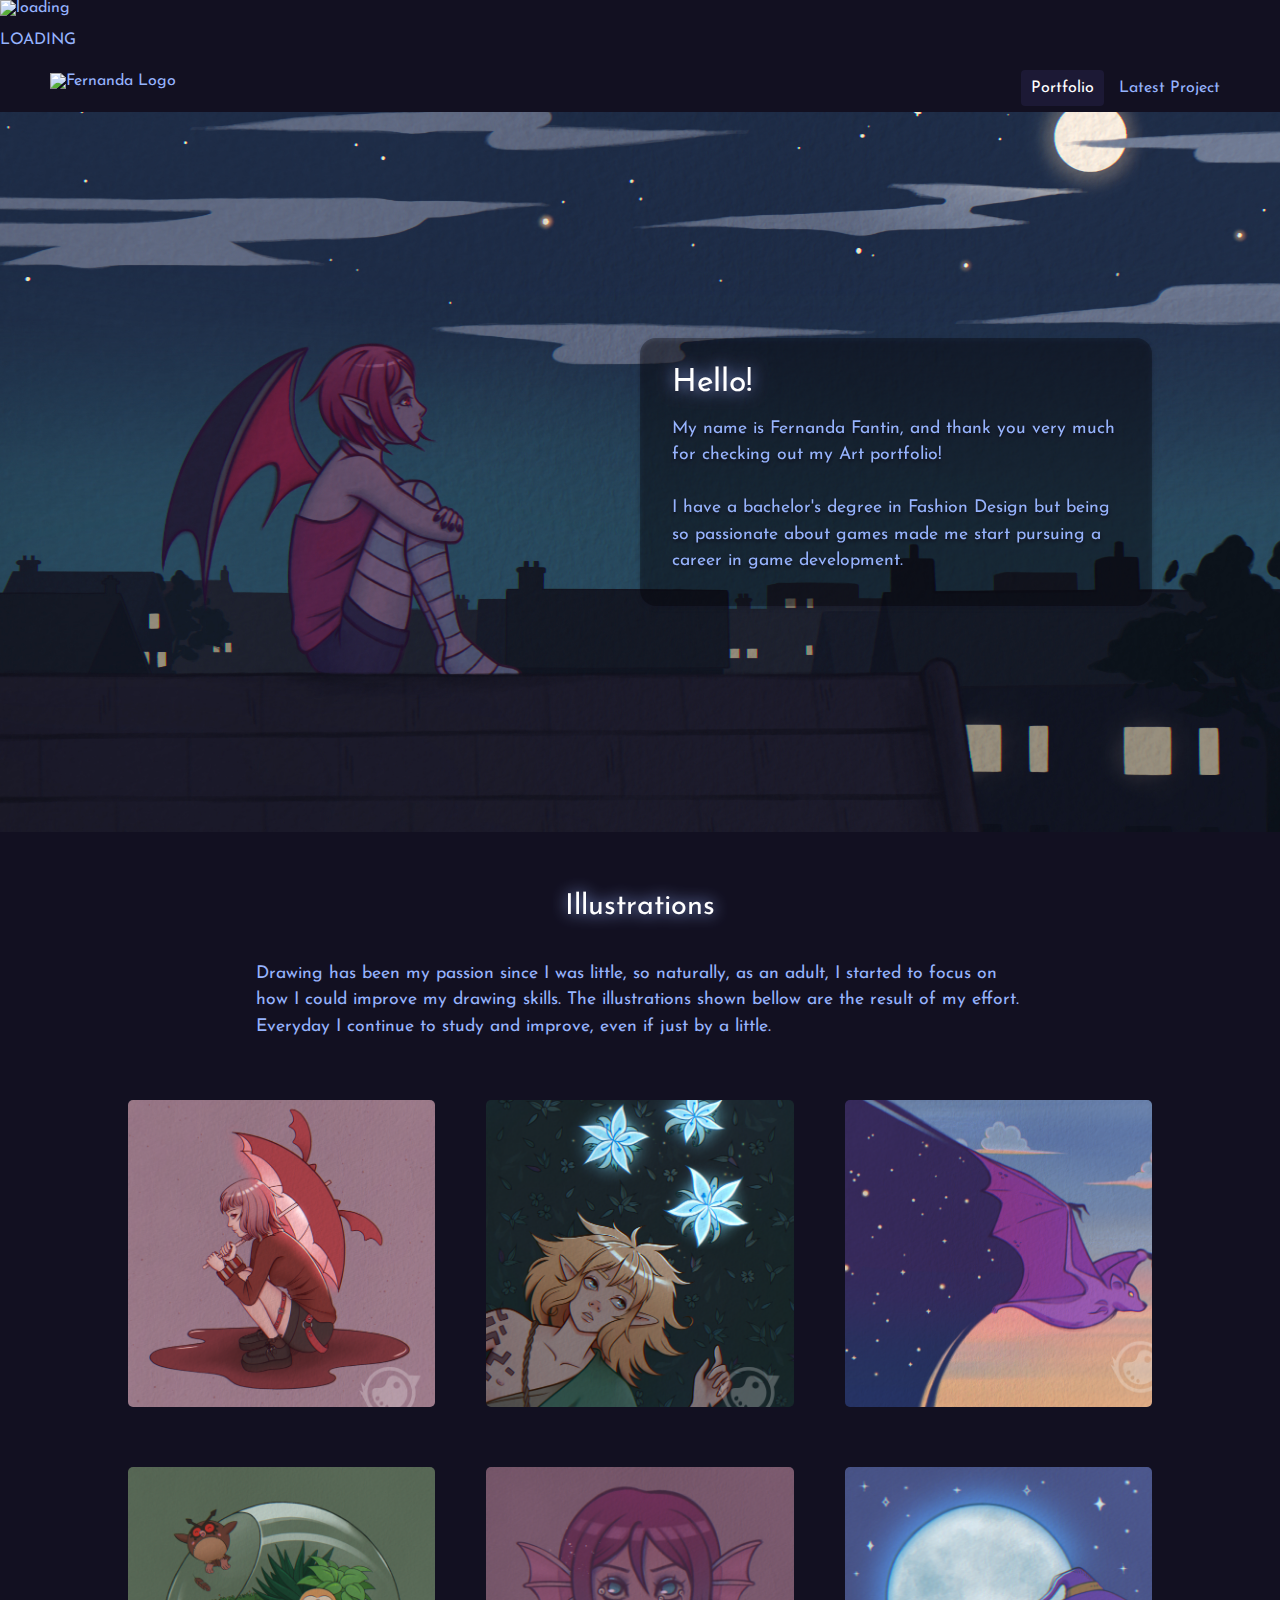
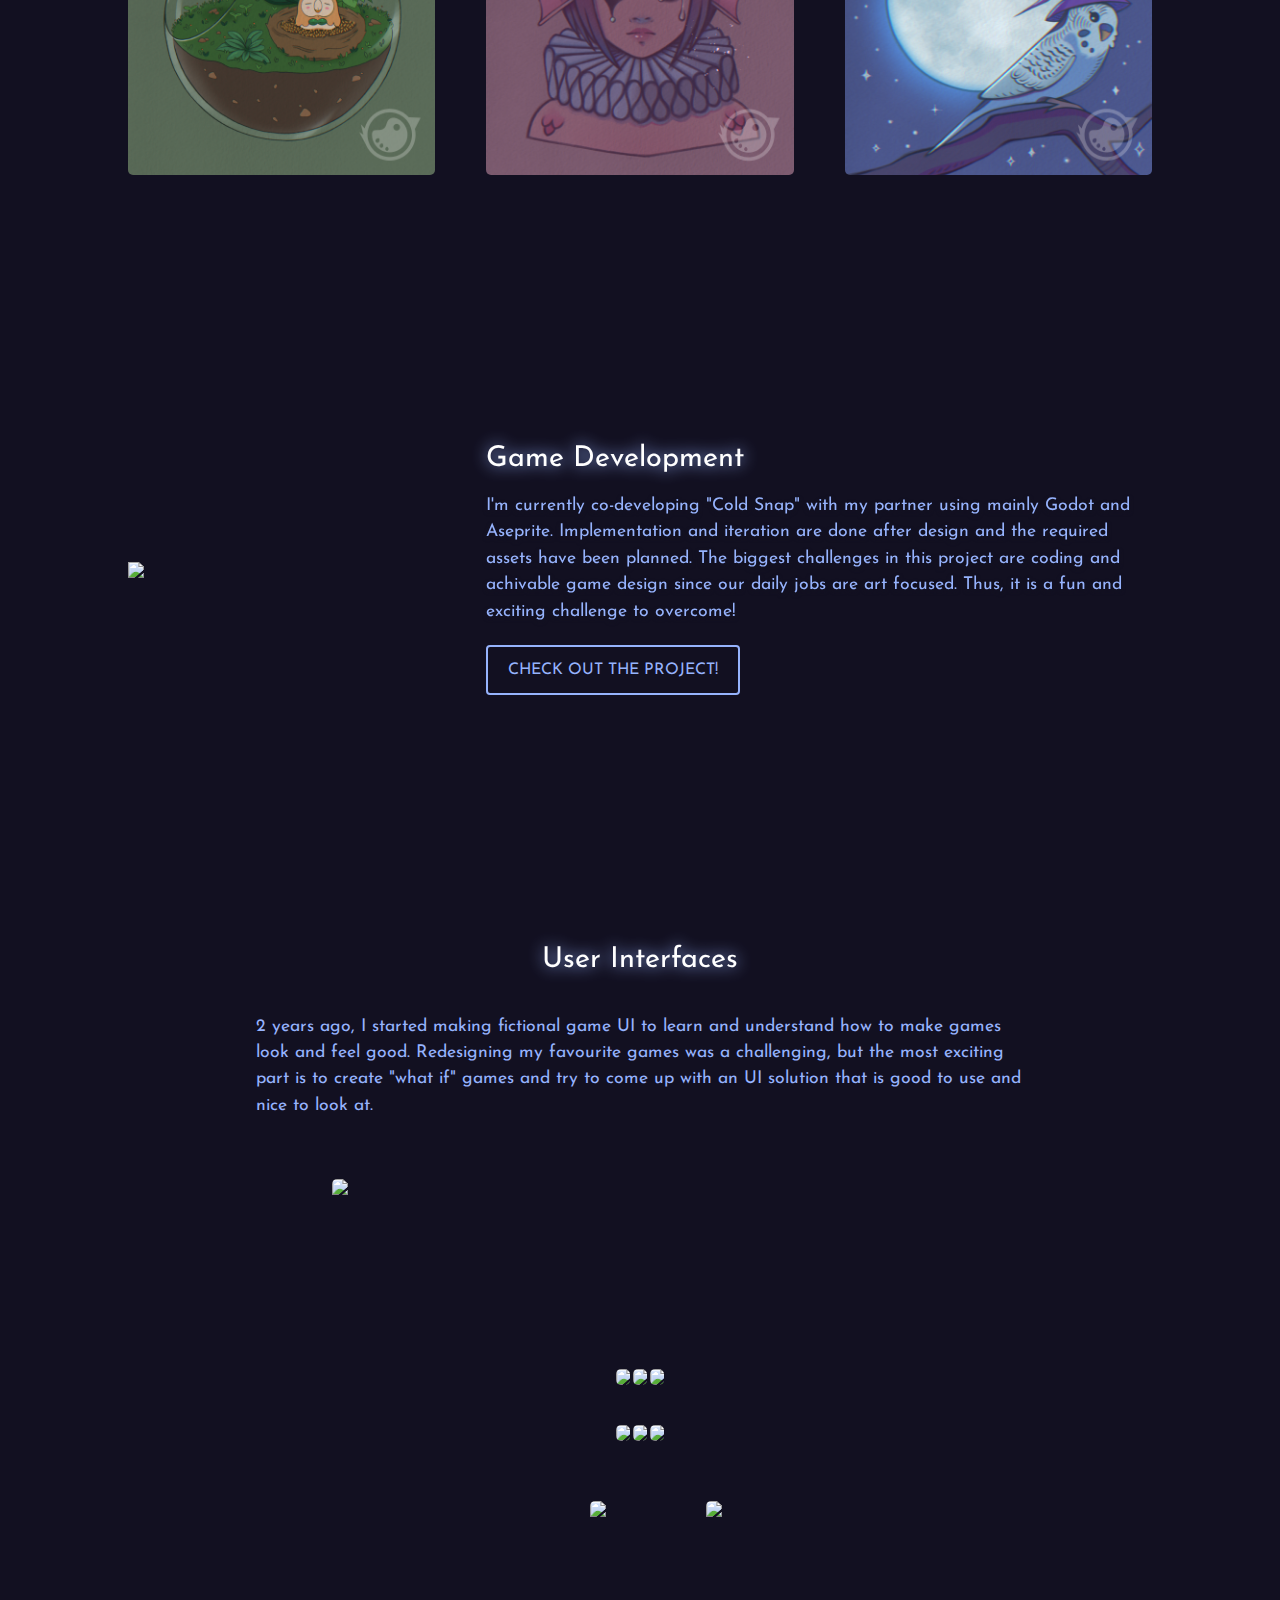
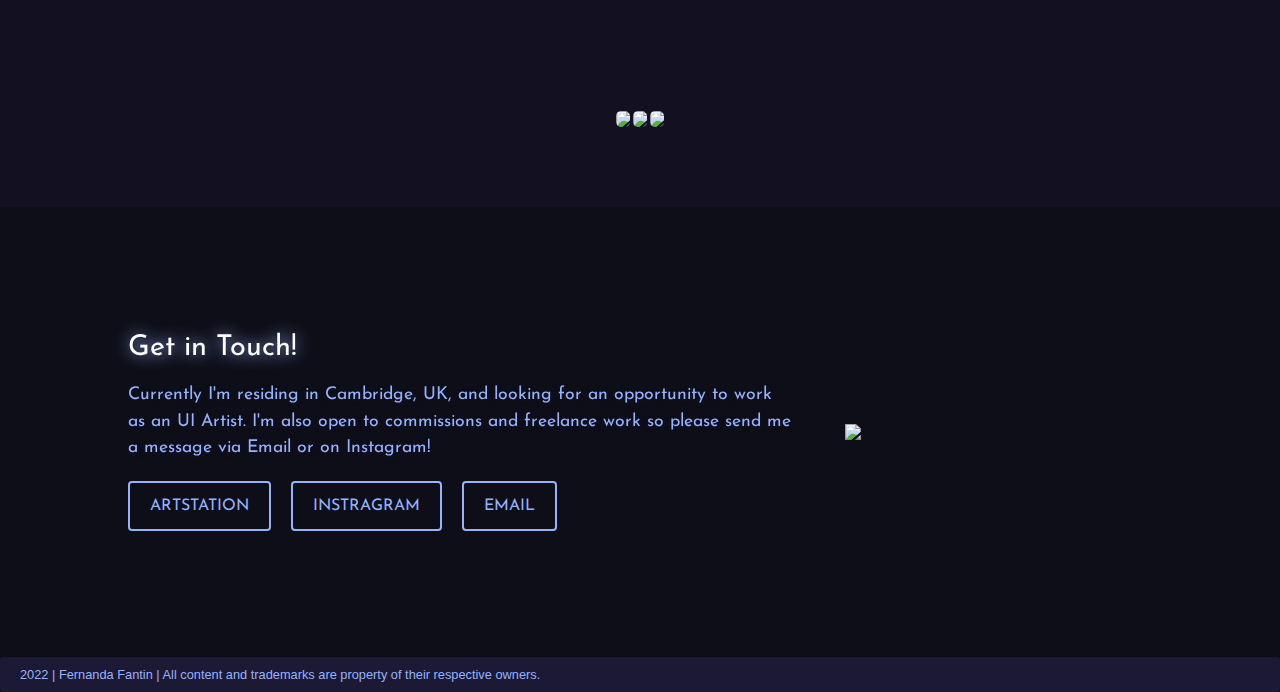
==== index.html @ cdd621ed "Adding landing box" ====
<!DOCTYPE html>
<html lang="en-US">

<head>
  <Title>Fernanda Fantin</Title>
  <link rel="stylesheet" href="css/style.css">
  <link rel="stylesheet" href="css/card.css">
  <link rel="stylesheet" href="css/modal.css">
  <link rel="stylesheet" href="css/preloader.css">
  <link rel="stylesheet" href="css/fernanda.css">
  <link rel="preconnect" href="https://fonts.googleapis.com">
  <link rel="preconnect" href="https://fonts.gstatic.com" crossorigin>
  <link href="https://fonts.googleapis.com/css2?family=Josefin+Sans:wght@300&display=swap" rel="stylesheet">
  <link rel="icon" 
  type="image/png" 
  href="img/Fernanda/favicon.png">
</head>

</html>
<div class="preloader">
  <img class="preloader-image" src="img/TheCook.gif" alt="loading">
  <p class="preloader-image">LOADING</p>
</div>
<body>
  <nav class="top-bar">
    <div class="wrapper-row">
      <div class="top-bar-left">
          <img class="company" src="img/Fernanda/Logo.svg" alt="Fernanda Logo" />
      </div>
      <ul class="top-bar-right">
        <li><a class="activeMenu" href="">Portfolio</a></li>
        <li><a class="topMenu" href="coldsnap.html">Latest Project</a></li>
      </ul>
    </div>
  </nav>

  <div class="bg1" id="bg1">
    <div class="particle" id="particles-js"></div>
    <div class="wrapper-cel-reverse">
      <div class="mainCell">
      <div class="landingBox">
        <div class="landingDescription">
          <div class="celTitle">
          Hello!
          </div>
          My name is Fernanda Fantin, and thank you very much for checking out my Art portfolio!<br><br> 
          I have a bachelor's degree in Fashion Design but being so passionate about games made me start 
          pursuing a career in game development.
        </div>
      </div>
      </div>
    </div>
  </div>

  <div class="bg2" id="bg2">
    <div class="topSnow"></div>
    <div class="wrapper-column">
      <div class="title">
        Illustrations
      </div>
      <div class="description">
        Drawing has been my passion since I was little, so naturally, as an adult, I started to focus on how I could
        improve my drawing skills. The illustrations shown bellow are the result of my effort. Everyday I continue to
        study and improve, even if just by a little.
      </div>
      <div class="modalTriggerContainer">
        <img class="modaltriggerSquare" src="img/Fernanda/CrimsonRain.jpg" />
        <img class="modaltriggerSquare" src="img/Fernanda/LinkBotw.jpg" />
        <img class="modaltriggerSquare" src="img/Fernanda/Nightbringer.jpg"  />
      </div>
      <div class="modalTriggerContainer">
        <img class="modaltriggerSquare" src="img/Fernanda/Terrarium.jpg" />
        <img class="modaltriggerSquare" src="img/Fernanda/HoldYourTears.jpg" />
        <img class="modaltriggerSquare" src="img/Fernanda/MoonMage.jpg"  />
      </div>
    </div>
  </div>

  <div class="bg3" id="bg3">
    <div class="bottomSnow"></div>
    <div class="wrapper-cel">
      <div class="imageCellContainer">
        <img class="imageCell" src="img/TheCook.gif" />
      </div>
      <div class="textCell">
        <div class="celTitle">
          Game Development
        </div>
        <div class="cellDescription">
          I'm currently co-developing "Cold Snap" with my partner using mainly Godot and Aseprite. 
          Implementation and iteration are done after design and the required assets have been planned. 
          The biggest challenges in this project are coding and achivable game design since our daily jobs are art focused. 
          Thus, it is a fun and exciting challenge to overcome!
        </div>
        <a class="quickLink" href="coldsnap.html">Check out the project!</a>
      </div>
    </div>
  </div>

  <div class="bg4" id="bg4">
    <div class="topSnow"></div>
    <div class="wrapper-column">
      <div class="title">
       User Interfaces
      </div>
      <div class="description">
        2 years ago, I started making fictional game UI to learn and understand how to make games look and feel good.  
        Redesigning my favourite games was a challenging, but the most exciting part is to create
        "what if" games and try to come up with an UI solution that is good to use and nice to look at.
      </div>
      <div class="modalTriggerContainer">
        <img class="modaltrigger" src="img/Fernanda/DG-Logo.gif" />
        <video class="modaltriggerVideo" autoplay muted loop>
            <source src="img/Fernanda/DG-Anim.mp4" type="video/mp4"/>
        </video>
        <video class="modaltriggerVideo" autoplay muted loop>
            <source src="img/Fernanda/DG-Anim2.mp4" type="video/mp4"/>
        </video>
        </div>
       <div class="modalTriggerContainerNoMargin">
        <img class="modaltrigger" src="img/Fernanda/DG-Menu.jpeg" />
        <img class="modaltrigger" src="img/Fernanda/DG-Saves.jpeg" />
        <img class="modaltrigger" src="img/Fernanda/DG-Confirm.jpeg" />
      </div>
      <div class="modalTriggerContainerNoMargin">
        <img class="modaltrigger" src="img/Fernanda/DG-GameHUD.jpeg" />
        <img class="modaltrigger" src="img/Fernanda/DG-Dialog.jpeg" />
        <img class="modaltrigger" src="img/Fernanda/DG-Icon.jpeg" />
      </div>
      <div class="modalTriggerContainer">
        <video class="modaltriggerVideo" autoplay muted loop>
            <source src="img/Fernanda/AC-Anim.mp4" type="video/mp4"/>
        </video>
        <img class="modaltrigger" src="img/Fernanda/AC-Main.jpeg" />
        <img class="modaltrigger" src="img/Fernanda/AC-breakdown.jpeg" />
      </div>
      <div class="modalTriggerContainer">
        <img class="modaltrigger" src="img/Fernanda/LZ-UI.jpeg" />
        <img class="modaltrigger" src="img/Fernanda/LZ-Clean.jpg" />
        <img class="modaltrigger" src="img/Fernanda/LZ-Assets.jpg" />
      </div>
    </div>
  </div>

  <div class="bg5" id="bg5">
    <div class="bottomSnow"></div>
    <div class="wrapper-cel-reverse">
      <div class="imageCellContainer">
        <img class="imageCell" src="img/Idle.gif" />
      </div>
      <div class="textCell">
        <div class="celTitle">
          Get in Touch!
        </div>
        <div class="cellDescription">
          Currently I'm residing in Cambridge, UK, and looking for an opportunity to work as an UI Artist.
          I'm also open to commissions and freelance work so please send me a message via Email or on Instagram!
        </div>
        <div class="wrapper-row">
          <a class="quickLink" href="https://fernandafantin.artstation.com/">ArtStation</a>
          <a class="quickLink" href="https://www.instagram.com/chromatomart">Instragram</a>
          <a class="quickLink" href="mailto:fernandareisfantin@gmail.com">Email</a>
        </div>
      </div>
    </div>
  </div>

  <div id="myModal" class="modal">
    <img class="modal-content" id="modalImg">
    <video class="modal-content-video" autoplay muted loop id="modalVideo">
      <source src="img/Fernanda/DG-Anim.mp4" type="video/mp4"/>
    </video>
  </div>

  <div class="scrollToTop" id="scrollToTop">
    <img class="toTopImg" src="img/toTop.svg" alt="Go to Top" style="width: 40px;" />
  </div>

  <div class="footer">2022 | Fernanda Fantin | All content and trademarks are property of their
    respective
    owners.</div>

</body>
<script src="js/preloader.js"></script>
<script src="js/modal.js"></script>
<script src="particles.js/particles.js"></script>
<script src="particles.js/stars/app.js"></script>
<script src="js/scrollToTop.js"></script>

</html>
---- css/style.css ----
:root {
  --bg-color: #121021;
  --bg-darker-color: #0e0e18;
  --footer-color: #1c1935;
  --main-text-color: #96b3fd;
  --box-color: #1c1935;

  --font-menu: 1.0em;
  --font-footer: 0.8em;
  --font-title: 1.8em;
  --font-label: 1.2em;
  --font-description: 1.1em;

  scroll-behavior: smooth;
}

.company {
  height: 30px;
  margin-right: 20px;
}

body {
  font-family: 'Josefin Sans', sans-serif;
  font-style: normal;
  font-weight: normal;
  color: var(--main-text-color);
  background: var(--bg-color);
  margin: 0;
}

.top-bar {
  display: flex;
  flex-direction: row;
  font-size: var(--font-menu);
  justify-content: center;
  background-color: var(--bg-color);
}

.wrapper-row {
  width: 100%;
  max-width: 1200px;
  display: flex;
  flex-direction: row;
}

.wrapper-column {
  width: 80%;
  max-width: 1200px;
  display: flex;
  flex-direction: column;
  align-items: center;
}

.wrapper-cel {
  width: 80%;
  max-width: 1200px;
  display: flex;
  flex-direction: row;
  align-items: center;
  justify-content: space-between;
  align-self: center;
  min-height: 70vh;
}

.wrapper-cel-reverse {
  width: 80%;
  max-width: 1200px;
  display: flex;
  flex-direction: row-reverse;
  align-items: center;
  justify-content: space-between;
  align-self: center;
  min-height: 50vh;
}

.top-bar-left {
  display: flex;
  margin: auto auto auto 0;
  justify-content: left;
  text-align: left;
  padding-left: 10px;
  align-items: center;
}

.top-bar-right {
  display: flex;
  flex-direction: row;
  list-style-type: none;
  text-align: right;
  padding-right: 10px;
}

.quickLink:visited,
.quickLink:link,
.quickLink:active {
  font-family: 'Josefin Sans', sans-serif;
  font-style: normal;
  font-weight: normal;
  color: var(--main-text-color);;
  background: none;
  border-style: solid;
  border-width: 2px;
  border-color: var(--main-text-color);;
  padding: 15px 20px 15px 20px;
  border-radius: 4px;
  text-decoration: none;
  text-transform: uppercase;
  transition: 0.3s all ease;
  margin-top: 20px;
  margin-right: 20px;
  width: fit-content;
}

.quickLink:hover {
  color: var(--bg-color);
  background: var(--main-text-color);
  border-color: white;
  text-decoration: none;
}

.topMenu:visited,
.topMenu:link,
.topMenu:active {
  font-family: 'Josefin Sans', sans-serif;
  font-style: normal;
  font-weight: normal;
  color: var(--main-text-color);
  padding: 10px;
  margin-left: 5px;
  border-radius: 4px;
  text-decoration: none;
  transition: 0.3s all ease;
}

.topMenu:hover {
  color: #ffffff;
  background: var(--footer-color);
  text-decoration: none;
}

.activeMenu
{
  font-family: 'Josefin Sans', sans-serif;
  font-style: normal;
  font-weight: normal;
  color: #ffffff;
  background: var(--footer-color);
  padding: 10px;
  margin-left: 5px;
  border-radius: 4px;
  text-decoration: none;
  pointer-events: none;
  cursor: default;
}

.modalTriggerContainer {
  display: flex;
  flex-direction: row;
  justify-content: space-between;
  margin-top: 20px;
  margin-bottom: 40px;
}
.modalTriggerContainerNoMargin {
  display: flex;
  flex-direction: row;
  justify-content: space-between;
  margin-top: 0px;
  margin-bottom: 40px;
}
.modalTriggerContainerSmall {
  display: flex;
  flex-direction: row;
  justify-content: space-evenly;
  margin-top: 20px;
  margin-bottom: 40px;
}
.modalTriggerContainerSmallNoMargin {
  display: flex;
  flex-direction: row;
  justify-content: space-evenly;
  margin-top: 0px;
  margin-bottom: 40px;
}

.title {
  margin-top: 20px;
  margin-bottom: 40px;
  text-align: center;
  font-size: var(--font-title);
  color: #ffffff;
  filter: drop-shadow(0px 0px 8px var(--main-text-color));
}

.description {
  max-width: 75%;
  margin-bottom: 40px;
  line-height: 1.5em;
  text-align: left;
  font-size: var(--font-description);
}

.celTitle {
  color: #ffffff;
  filter: drop-shadow(0px 0px 8px var(--main-text-color));
  text-align: left;
  font-size: var(--font-title);
  margin-bottom: 20px;
}

.cellDescription {
  line-height: 1.5em;
  text-align: left;
  font-size: var(--font-description);
  filter: drop-shadow(0px 2px 2px var(--bg-color));
}
.landingBox {
  background-color: rgba(0, 0, 0, 0.3);
  padding: 2em;
  border-radius: 1em;
  filter: drop-shadow(0px 2px 2px var(--bg-color));
}
.landingDescription {
  line-height: 1.5em;
  text-align: left;
  font-size: var(--font-description);
}

.imageCellContainer {
  display: flex;
  flex-direction: column;
  width: 30%;
}
.imageCell {
  display: block;
  height: auto;
  object-fit: contain;
}
.mainCell {
  width: 50%;
  display: flex;
  flex-direction: column;
}
.textCell {
  width: 65%;
  display: flex;
  flex-direction: column;
}
.scrollToTop {
  display: flex;
  position: fixed;
  justify-content: center;
  width: 50px;
  height: 50px;
  bottom: 20px;
  right: 30px;
  z-index: 99;
  border: none;
  outline: none;
  background-color: rgba(0, 0, 0, 0.3);
  cursor: default;
  padding: 5px;
  border-radius: 10px;
  opacity: 0;
  transition: 0.6s all ease;
}

.scrollToTop.active {
  cursor: pointer;
  opacity: 1;
}

.scrollToTop.active:hover {
  opacity: 1;
  background-color: rgba(0, 0, 0, 0.8);
}

.footer {
  font-family: 'Roboto', sans-serif;
  justify-content: center;
  background: var(--footer-color);
  font-size: var(--font-footer);
  padding-left: 20px;
  padding-right: 20px;
  padding-top: 10px;
  padding-bottom: 10px;
  border-radius: 4px;
}

@media only screen and (max-width: 1000px) {

  .wrapper-cel,
  .wrapper-cel-reverse {
    flex-direction: column-reverse;
    min-height: auto;
  }
  .celTitle {
    text-align: center;
    margin-top: 40px;
    margin-bottom: 40px;
  }
  .imageCellContainer {
    display: flex;
    flex-direction: column;
    width: 25vh;
    height: 25vh;
    margin-top: 20px;
    margin-bottom: 20px;
  }
  .description{
    max-width: 100%;
  }
  .mainCell{
    display: flex;
    flex-direction: column;
    width: 100%;   
  }
  .textCell {
    display: flex;
    flex-direction: column;
    width: 100%;
  }
  .modalTriggerContainer,
  .modalTriggerContainerNoMargin,
  .modalTriggerContainerSmall,
  .modalTriggerContainerSmallNoMargin {
    flex-direction: column;
    margin-top: 0px;
    margin-bottom: 0px;
  }
}
---- css/modal.css ----
.modaltrigger {
  display: flex;
  width: 30%;
  border-radius: 5px;
  border-width: 2px;
  border-style: none;
  cursor: pointer;
  transition: 0.3s;
  object-fit:cover;
  opacity: 1;
}

.modaltriggerSquare {
  display: flex;
  width: 30%;
  border-radius: 5px;
  border-width: 2px;
  border-style: none;
  cursor: pointer;
  transition: 0.3s;
  object-fit: cover;
  opacity: 1;
  aspect-ratio: 1/1;
}

.modaltriggerVideo {
  display: flex;
  width: 30%;
  border-radius: 5px;
  border-width: 2px;
  border-style: none;
  cursor: pointer;
  transition: 0.3s;
  object-fit:cover;
  opacity: 1;
}

.modaltrigger:hover {
  opacity: 1;
  transform: scale(1.05);
}
.modaltriggerSquare:hover {
  opacity: 1;
  transform: scale(1.05);
}
.modaltriggerVideo:hover {
  opacity: 1;
  transform: scale(1.05);
}

/* The Modal (background) */
.modal {
  display: none;
  flex-direction: column;
  position: fixed;
  align-items: center;
  z-index: 1;
  left: 0;
  top: 0;
  margin: auto;
  width: 100%;
  height: 100%;
  overflow: auto;
  background-color: rgb(0, 0, 0);
  background-color: rgba(0, 0, 0, 0.9);
}

/* Modal Content (Image) */
.modal-content {
  align-self: center;
  margin: auto;
  display: none;
  height: 80%;
  max-width: 1920px;
  border-radius: 10px;
}
.modal-content-video {
  align-self: center;
  margin: auto;
  display: none;
  height: 80%;
  max-width: 1920px;
  border-radius: 10px;
}

/* Caption of Modal Image (Image Text) - Same Width as the Image */
#caption {
  margin: auto;
  display: flex;
  justify-content: center;
  width: 80%;
  max-width: 700px;
  text-align: center;
  color: var(--main-text-color);
  padding: 10px 0;
  height: 20px;
}

/* Add Animation - Zoom in the Modal */
.modal-content,
#caption {
  animation-name: zoom;
  animation-duration: 0.3s;
}

.modal {
  animation-name: fadein;
  animation-duration: 0.3s;
}

@keyframes zoom {
  from {
    transform: scale(0.9)
  }

  to {
    transform: scale(1)
  }
}

@keyframes fadein {
  from {
    opacity: 0
  }

  to {
    opacity: 1
  }
}

/* The Close Button */
.close {
  position: absolute;
  top: 15px;
  right: 35px;
  color: #f1f1f1;
  font-size: 40px;
  font-weight: bold;
  transition: 0.3s;
}

.close:hover,
.close:focus {
  color: #bbb;
  text-decoration: none;
  cursor: pointer;
}

/* 100% Image Width on Smaller Screens */
@media only screen and (max-width: 1000px) {
  .modal-content {
    width: 100%;
    height: auto;
  }

  .modaltrigger,
  .modaltriggerSquare,
  .modaltriggerVideo {
    margin-top: 2vh;
    width: 100%;
  }
}
---- css/fernanda.css ----
.fernandaLogo {
    width: 30vh;
    height: 30vh;
    margin: auto;
  }
  
  .particle {
    position: absolute;
    width: 100%;
    height: 80vh;
  }
  
  .bg1 {
    background-color: #242c51;
    height: 80vh;
    background-attachment: fixed;
    background-position: center;
    background-repeat: no-repeat;
    background-size: cover;
    display: flex;
    flex-direction: column;
    justify-content: center;
    align-items: center;
    background-image: url("../img/Fernanda/Fer-Darkness.jpg");
    background-attachment: fixed;
    background-position: center;
    background-repeat: no-repeat;
    background-size: cover;
  }
  
  .bg2 {
    padding-top: 40px;
    padding-bottom: 40px;
    display: flex;
    flex-direction: column;
    align-items: center;
    background-color: var(--bg-color);
    background-repeat: repeat;
  }
  
  .bg3 {
    display: flex;
    flex-direction: column;
    align-items: center;
    background-image: url("../img/DarkerBG.png");
    background-attachment: fixed;
    background-position: center;
    background-repeat: no-repeat;
    background-size: cover;
  }
  
  .bg4 {
    padding-top: 40px;
    padding-bottom: 40px;
    display: flex;
    flex-direction: column;
    align-items: center;
    background-color: var(--bg-color);
    background-repeat: repeat;
  }
  
  .bg5 {
    display: flex;
    flex-direction: column;
    background-color: var(--bg-darker-color);
    min-height: 30vh;
    background-attachment: fixed;
    background-position: center;
    background-repeat: no-repeat;
    background-size: cover;
  }
  
  
  @media only screen and (max-width: 1000px) 
  {
  
    .particle {
      height: 100vw;
    }

    .bg1 {
      height: 100vw;
      background-attachment: local;
      background-position: center;
      background-repeat: no-repeat;
      background-size: cover;
    }
  
    .bg3 {
      background-attachment: local;
      background-position: center;
      background-repeat: no-repeat;
      background-size: cover;
      min-height:auto;
    }
  
    .bg5 {
      background-attachment: local;
      background-position: center;
      background-repeat: no-repeat;
      background-size: cover;
      min-height:auto;
    }
  }
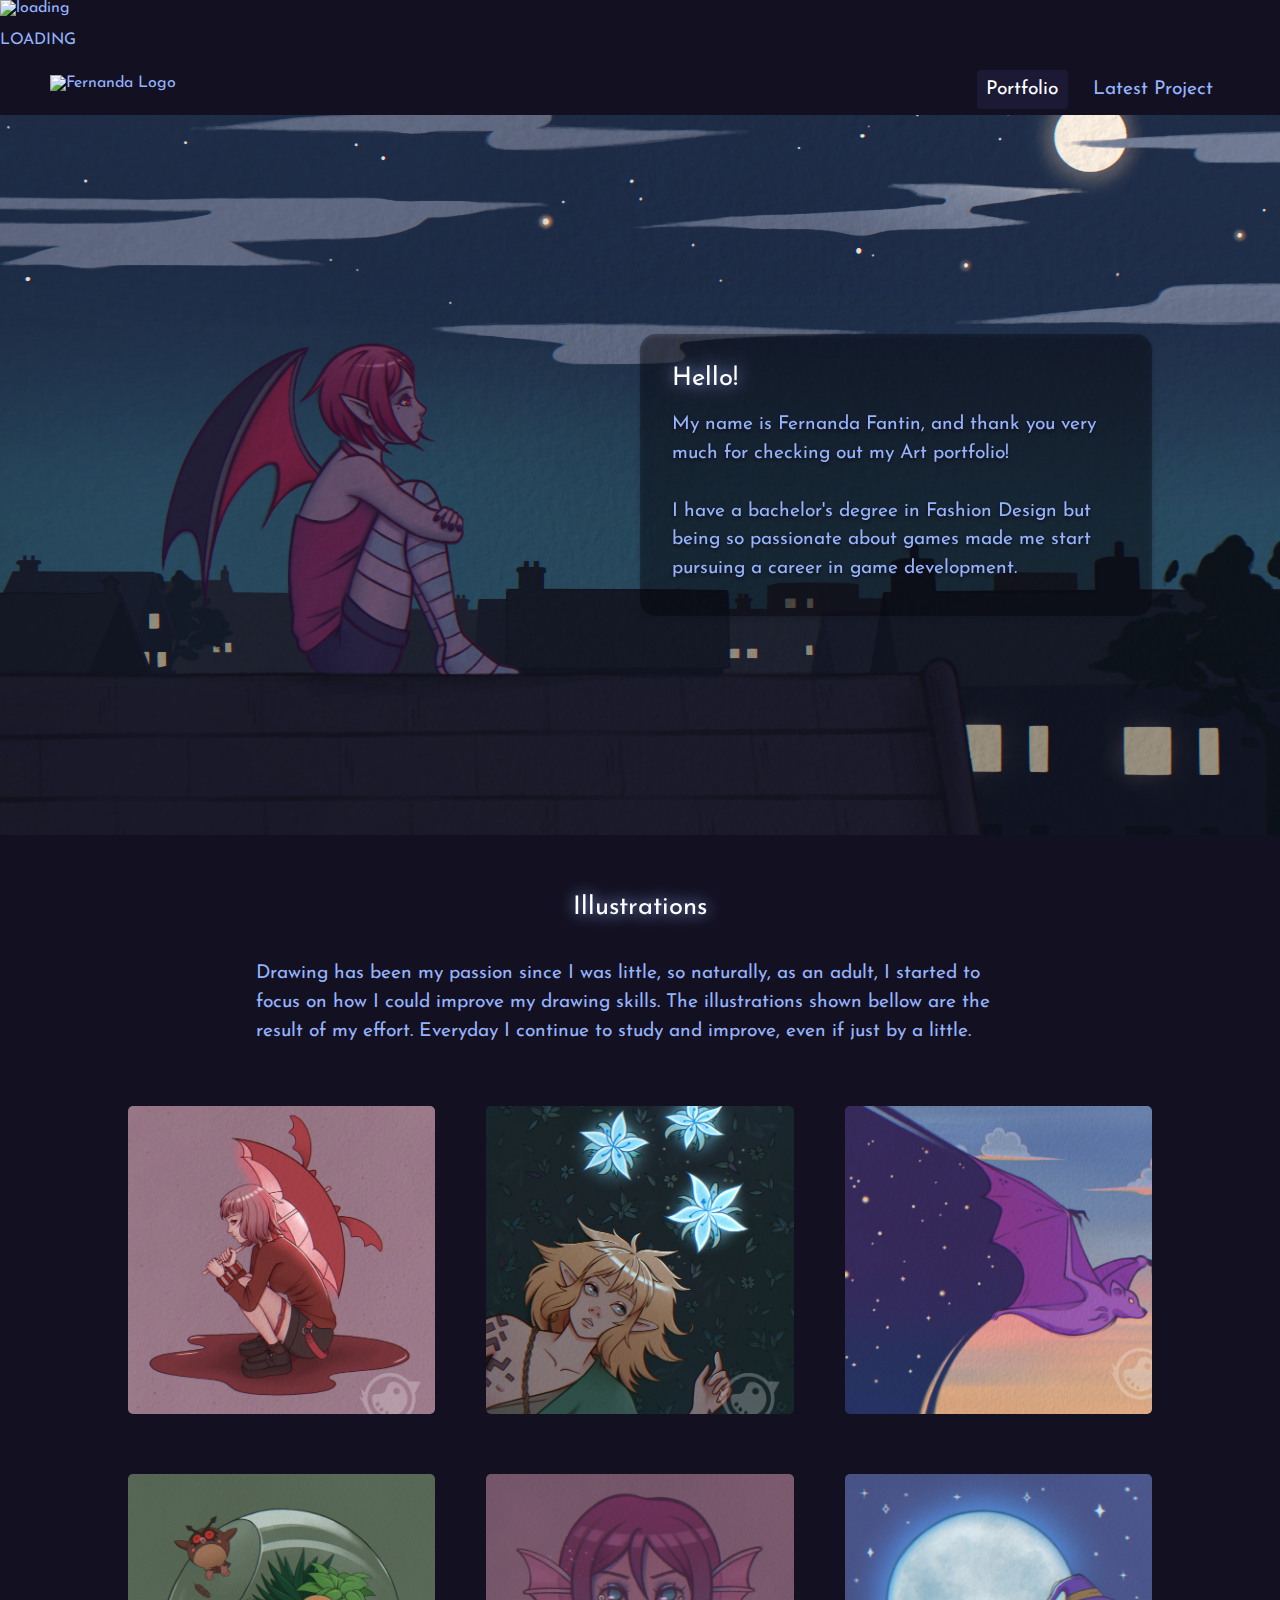
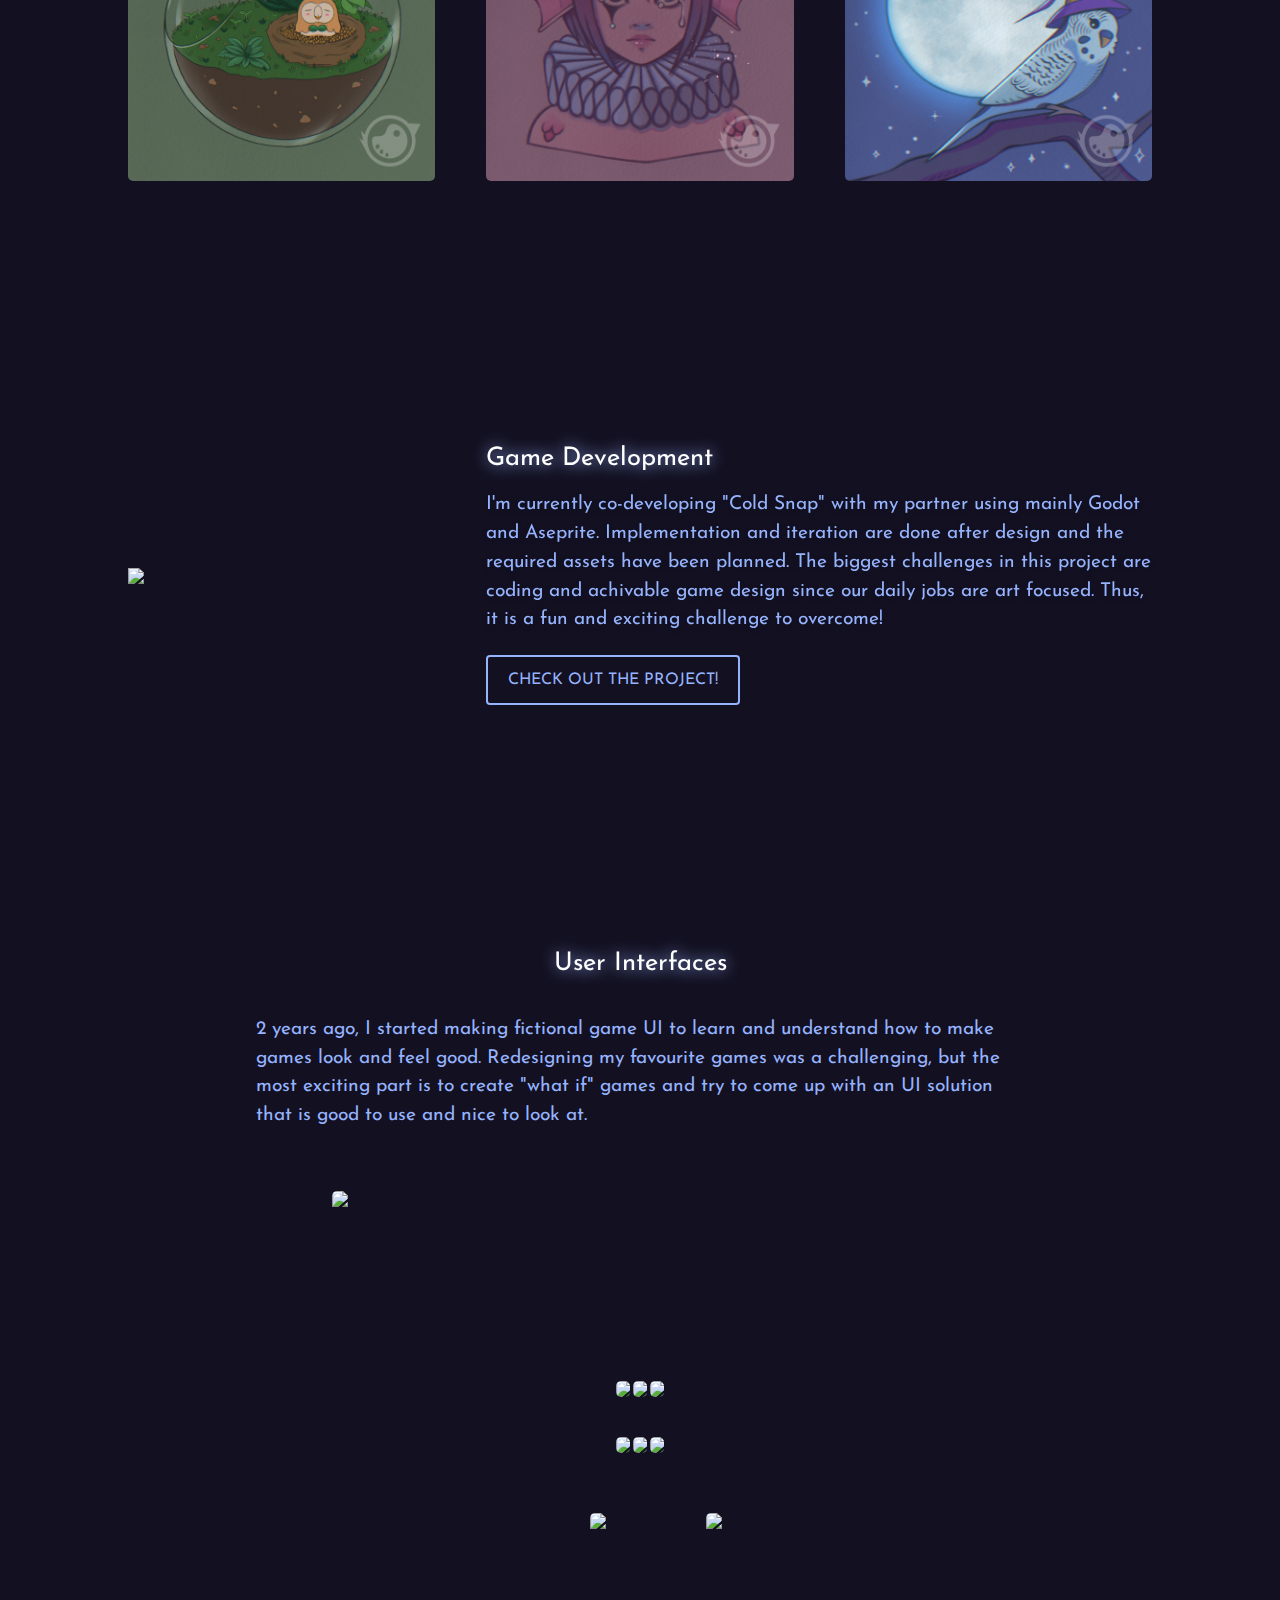
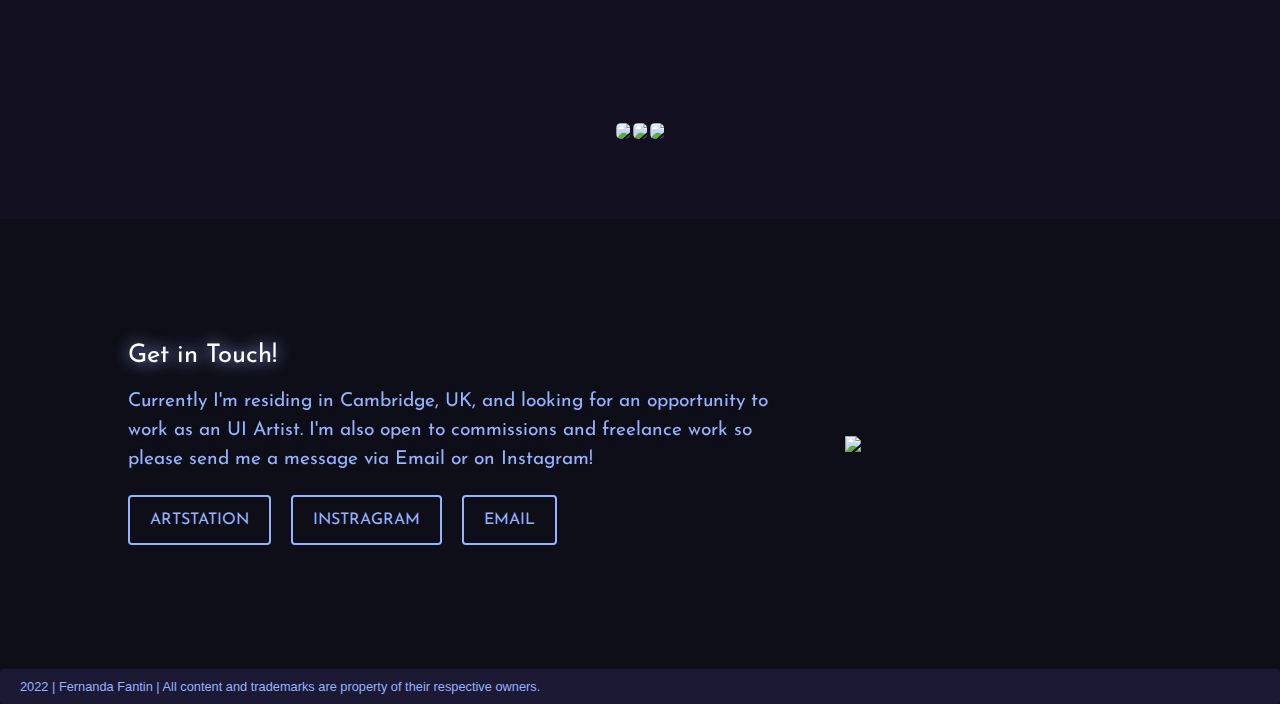
==== commit 4e696320: "adding extra metatag" ====
--- a/index.html
+++ b/index.html
@@ -3,6 +3,7 @@
 
 <head>
   <Title>Fernanda Fantin</Title>
+  <meta name="viewport" content="width=device-width, initial-scale=1.0">
   <link rel="stylesheet" href="css/style.css">
   <link rel="stylesheet" href="css/card.css">
   <link rel="stylesheet" href="css/modal.css">
@@ -39,10 +40,10 @@
     <div class="wrapper-cel-reverse">
       <div class="mainCell">
       <div class="landingBox">
+        <div class="landingTitle">
+          Hello!
+        </div>
         <div class="landingDescription">
-          <div class="celTitle">
-          Hello!
-          </div>
           My name is Fernanda Fantin, and thank you very much for checking out my Art portfolio!<br><br> 
           I have a bachelor's degree in Fashion Design but being so passionate about games made me start 
           pursuing a career in game development.
--- a/css/style.css
+++ b/css/style.css
@@ -5,11 +5,11 @@
   --main-text-color: #96b3fd;
   --box-color: #1c1935;
 
-  --font-menu: 1.0em;
-  --font-footer: 0.8em;
-  --font-title: 1.8em;
-  --font-label: 1.2em;
-  --font-description: 1.1em;
+  --font-menu: 1.2rem;
+  --font-footer: 0.8rem;
+  --font-title: 1.6rem;
+  --font-label: 1.2rem;
+  --font-description: 1.2rem;
 
   scroll-behavior: smooth;
 }
@@ -31,7 +31,6 @@
 .top-bar {
   display: flex;
   flex-direction: row;
-  font-size: var(--font-menu);
   justify-content: center;
   background-color: var(--bg-color);
 }
@@ -121,12 +120,10 @@
 .topMenu:visited,
 .topMenu:link,
 .topMenu:active {
-  font-family: 'Josefin Sans', sans-serif;
-  font-style: normal;
-  font-weight: normal;
+  font-size: var(--font-menu);
   color: var(--main-text-color);
-  padding: 10px;
-  margin-left: 5px;
+  padding: 0.5em;
+  margin: 0.4em;
   border-radius: 4px;
   text-decoration: none;
   transition: 0.3s all ease;
@@ -140,13 +137,11 @@
 
 .activeMenu
 {
-  font-family: 'Josefin Sans', sans-serif;
-  font-style: normal;
-  font-weight: normal;
   color: #ffffff;
   background: var(--footer-color);
-  padding: 10px;
-  margin-left: 5px;
+  font-size: var(--font-menu);
+  padding: 0.5em;
+  margin: 0.4em;
   border-radius: 4px;
   text-decoration: none;
   pointer-events: none;
@@ -218,6 +213,13 @@
   padding: 2em;
   border-radius: 1em;
   filter: drop-shadow(0px 2px 2px var(--bg-color));
+}
+.landingTitle {
+  color: #ffffff;
+  filter: drop-shadow(0px 0px 8px var(--main-text-color));
+  text-align: left;
+  font-size: var(--font-title);
+  margin-bottom: 20px;
 }
 .landingDescription {
   line-height: 1.5em;
@@ -298,6 +300,9 @@
     margin-top: 40px;
     margin-bottom: 40px;
   }
+  .landingTitle {
+    text-align: center;
+  }
   .imageCellContainer {
     display: flex;
     flex-direction: column;
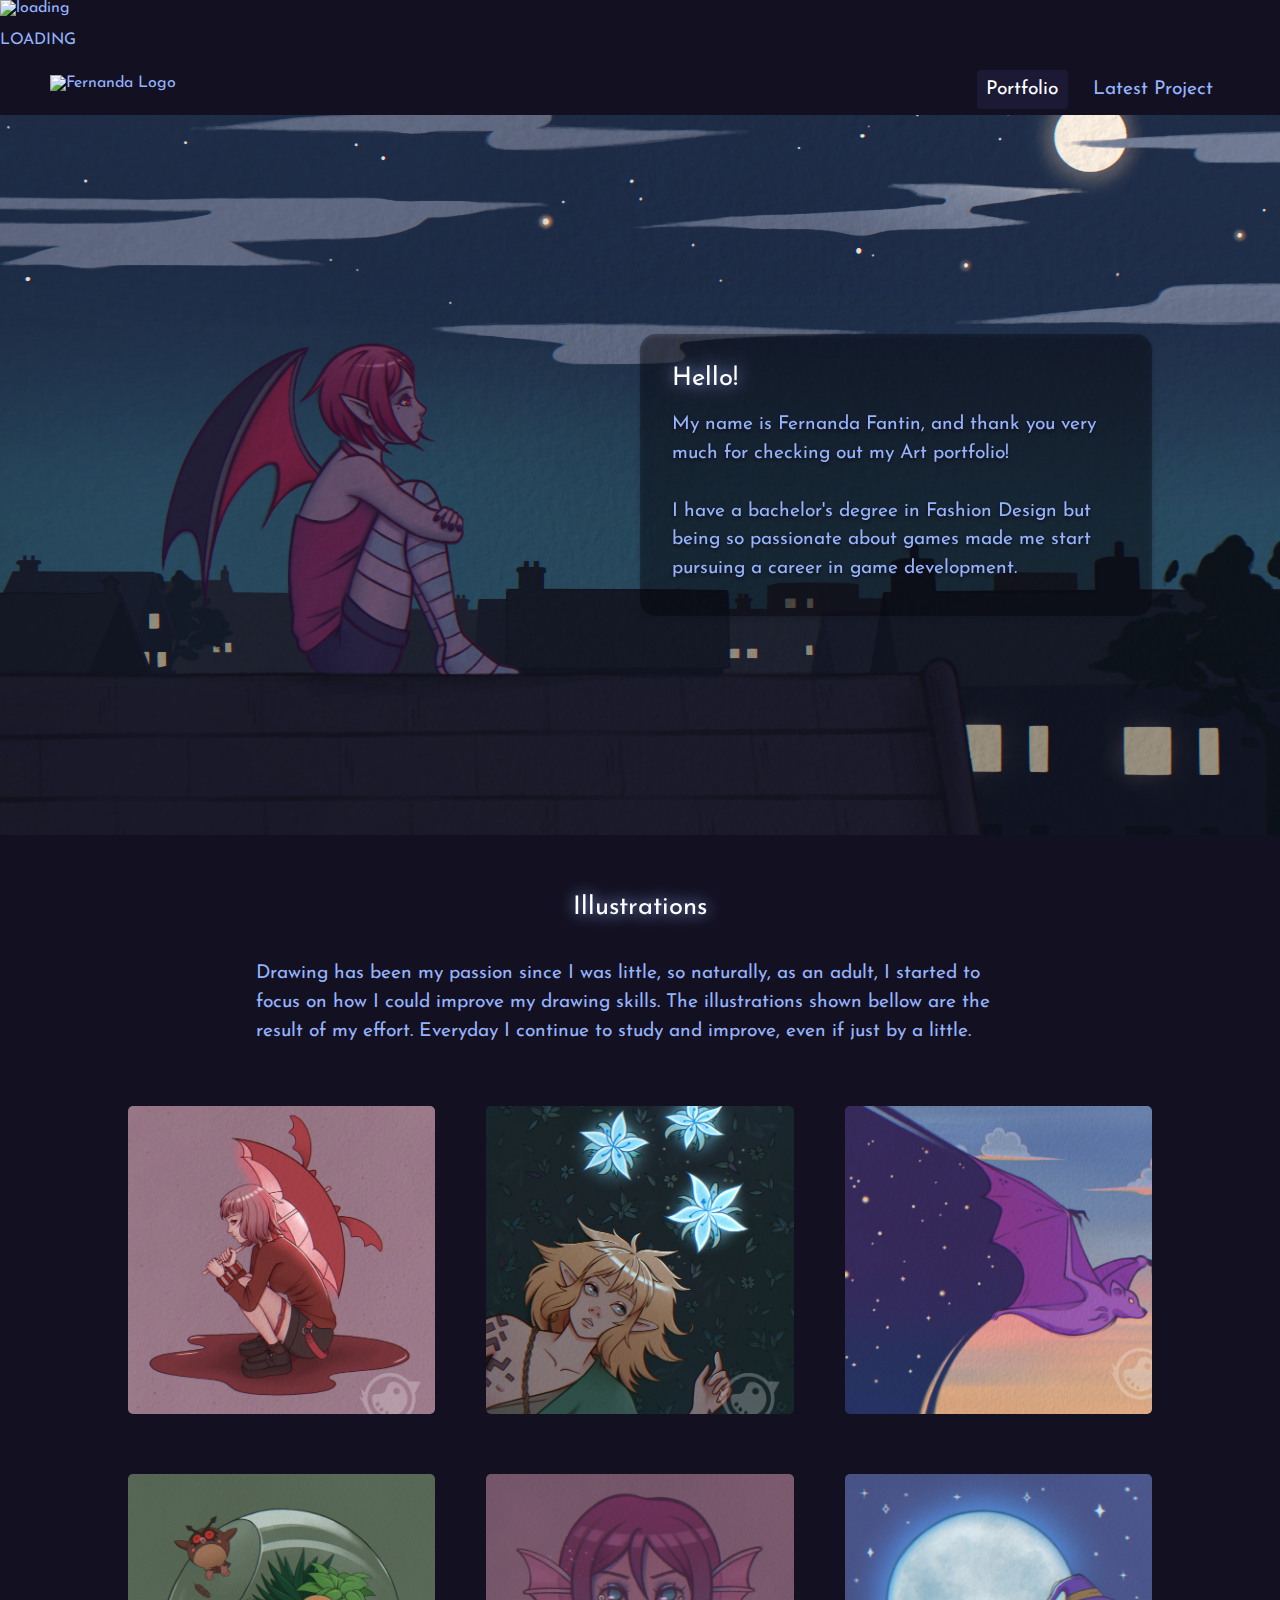
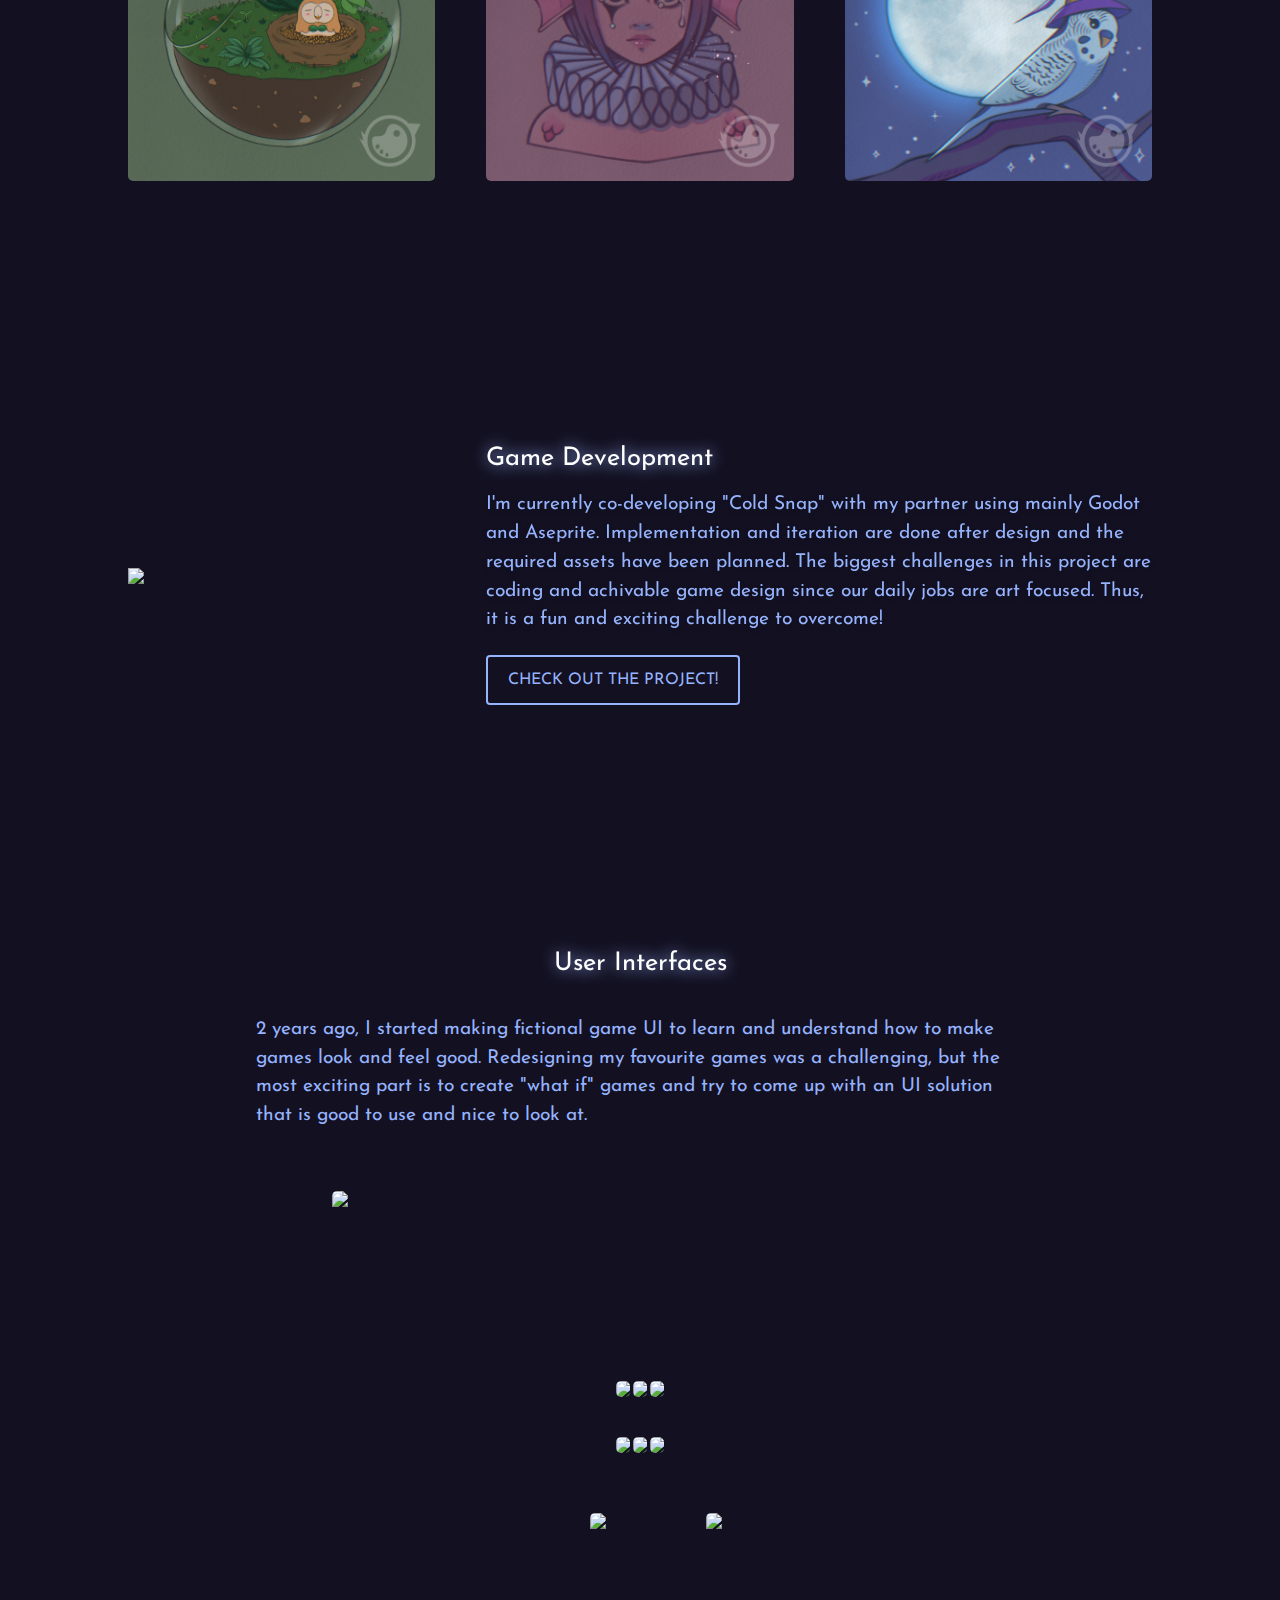
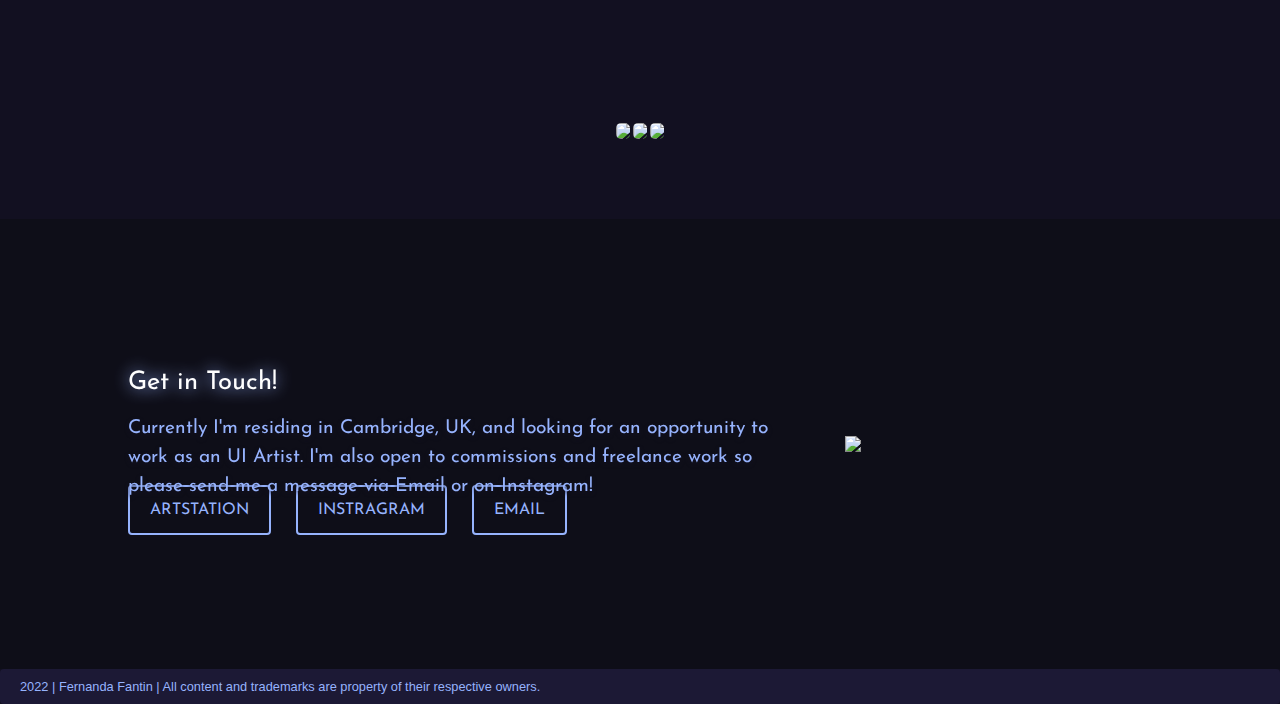
==== commit a7206365: "updated images" ====
--- a/index.html
+++ b/index.html
@@ -14,7 +14,7 @@
   <link href="https://fonts.googleapis.com/css2?family=Josefin+Sans:wght@300&display=swap" rel="stylesheet">
   <link rel="icon" 
   type="image/png" 
-  href="img/Fernanda/favicon.png">
+  href="img/Fernanda/Logo.svg">
 </head>
 
 </html>
@@ -157,7 +157,7 @@
           Currently I'm residing in Cambridge, UK, and looking for an opportunity to work as an UI Artist.
           I'm also open to commissions and freelance work so please send me a message via Email or on Instagram!
         </div>
-        <div class="wrapper-row">
+        <div class="wrapper-quicklinks">
           <a class="quickLink" href="https://fernandafantin.artstation.com/">ArtStation</a>
           <a class="quickLink" href="https://www.instagram.com/chromatomart">Instragram</a>
           <a class="quickLink" href="mailto:fernandareisfantin@gmail.com">Email</a>
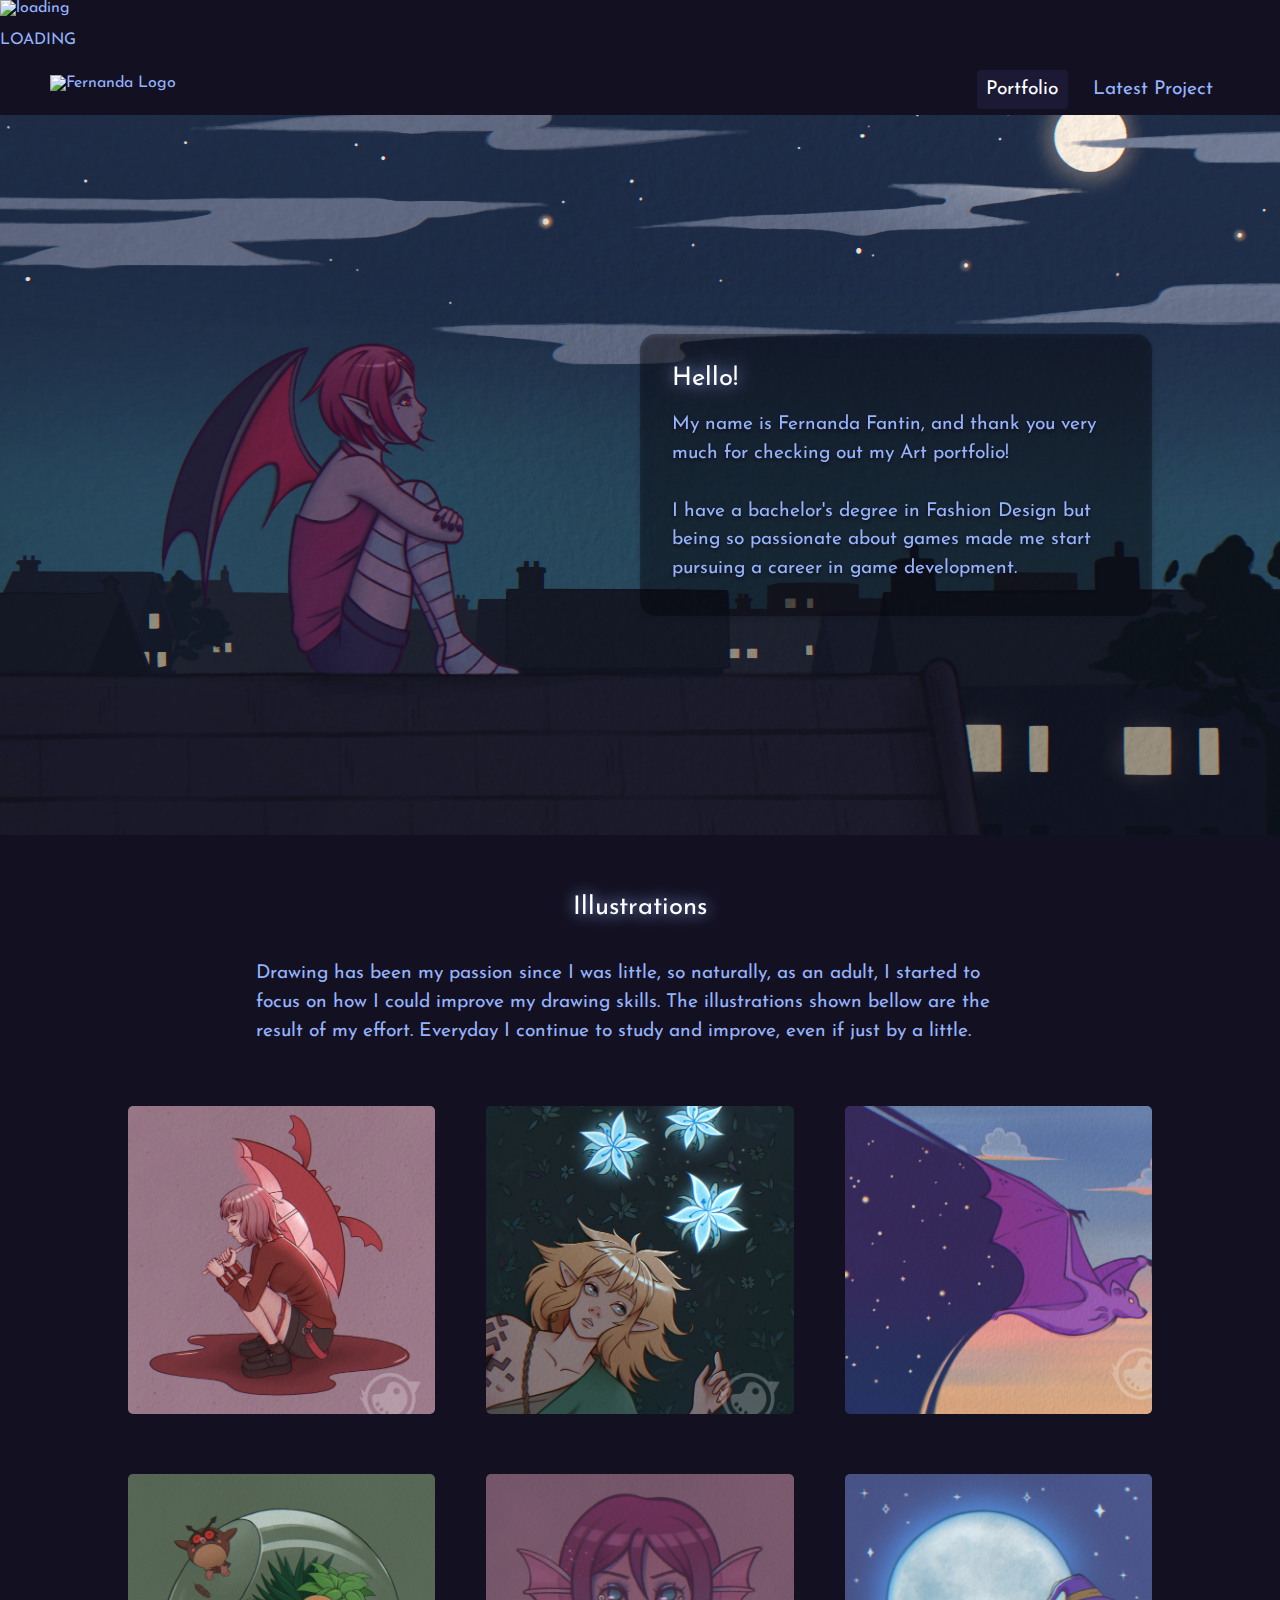
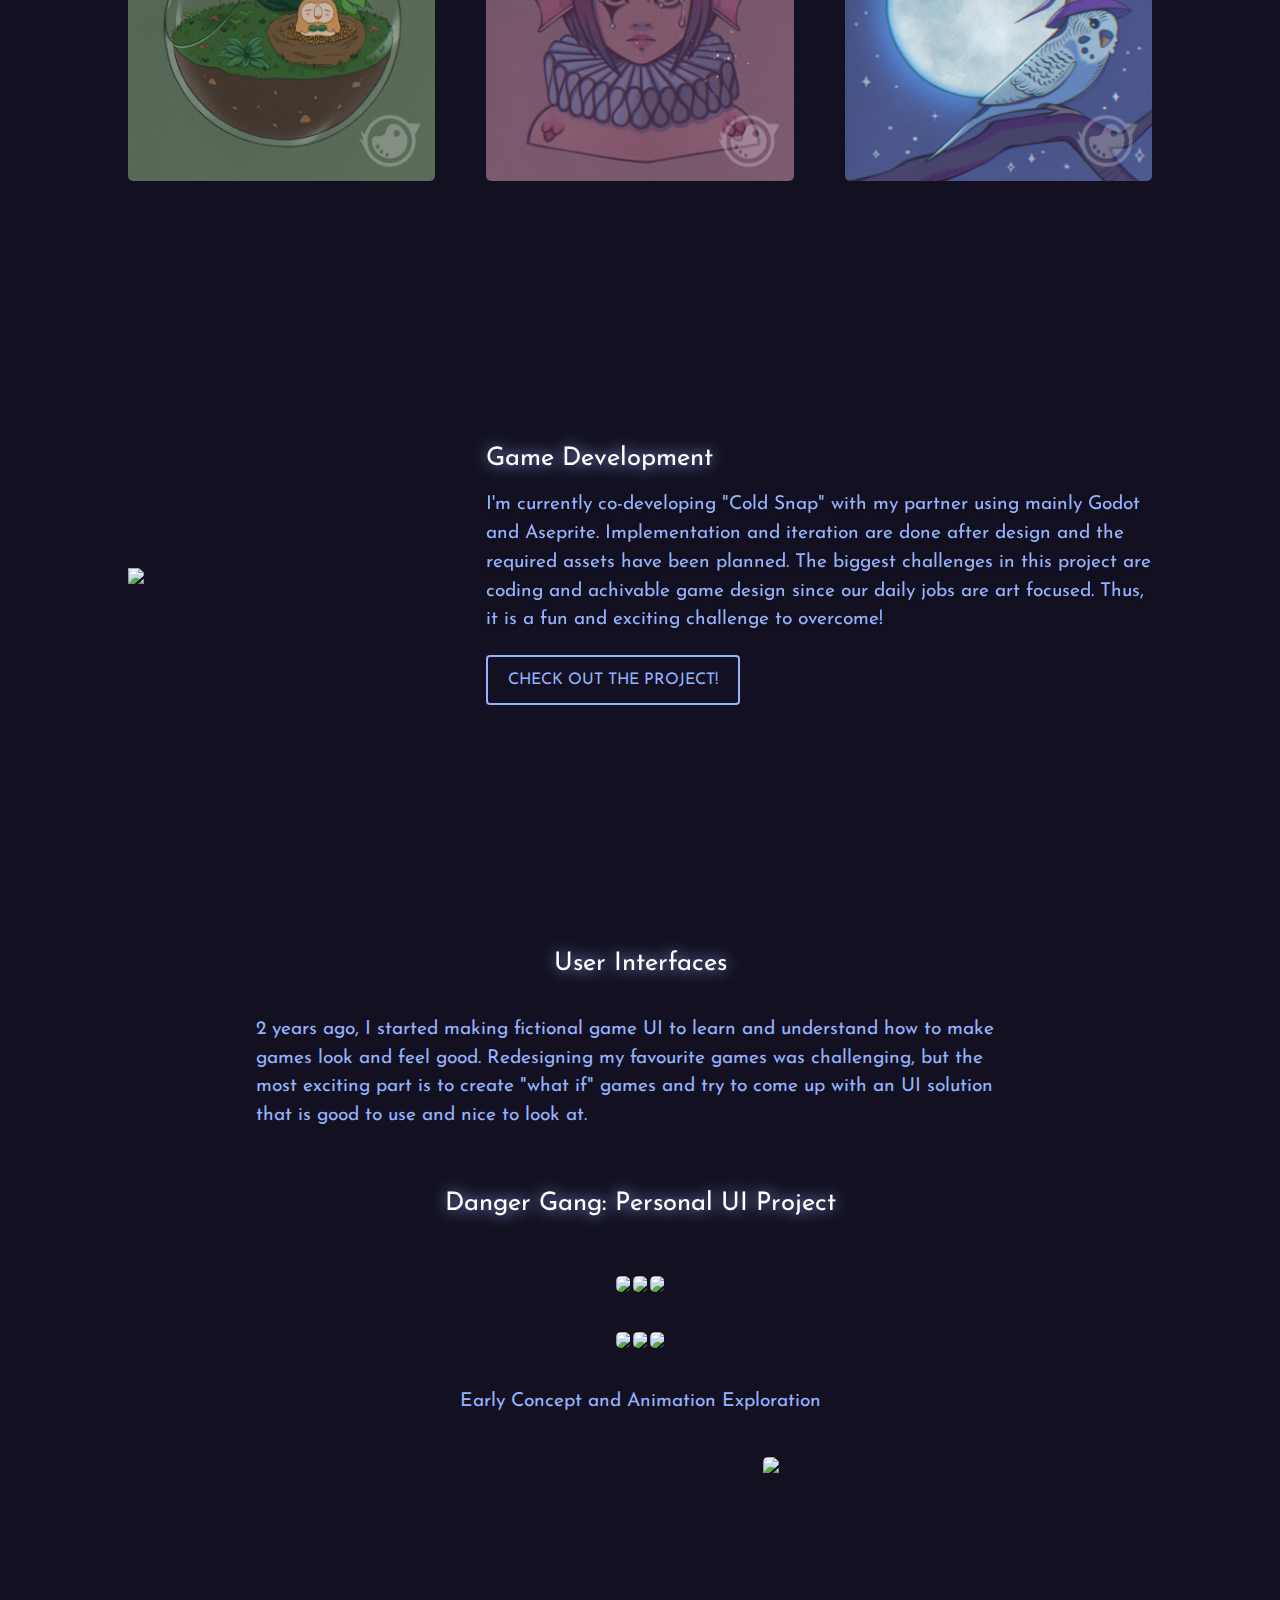
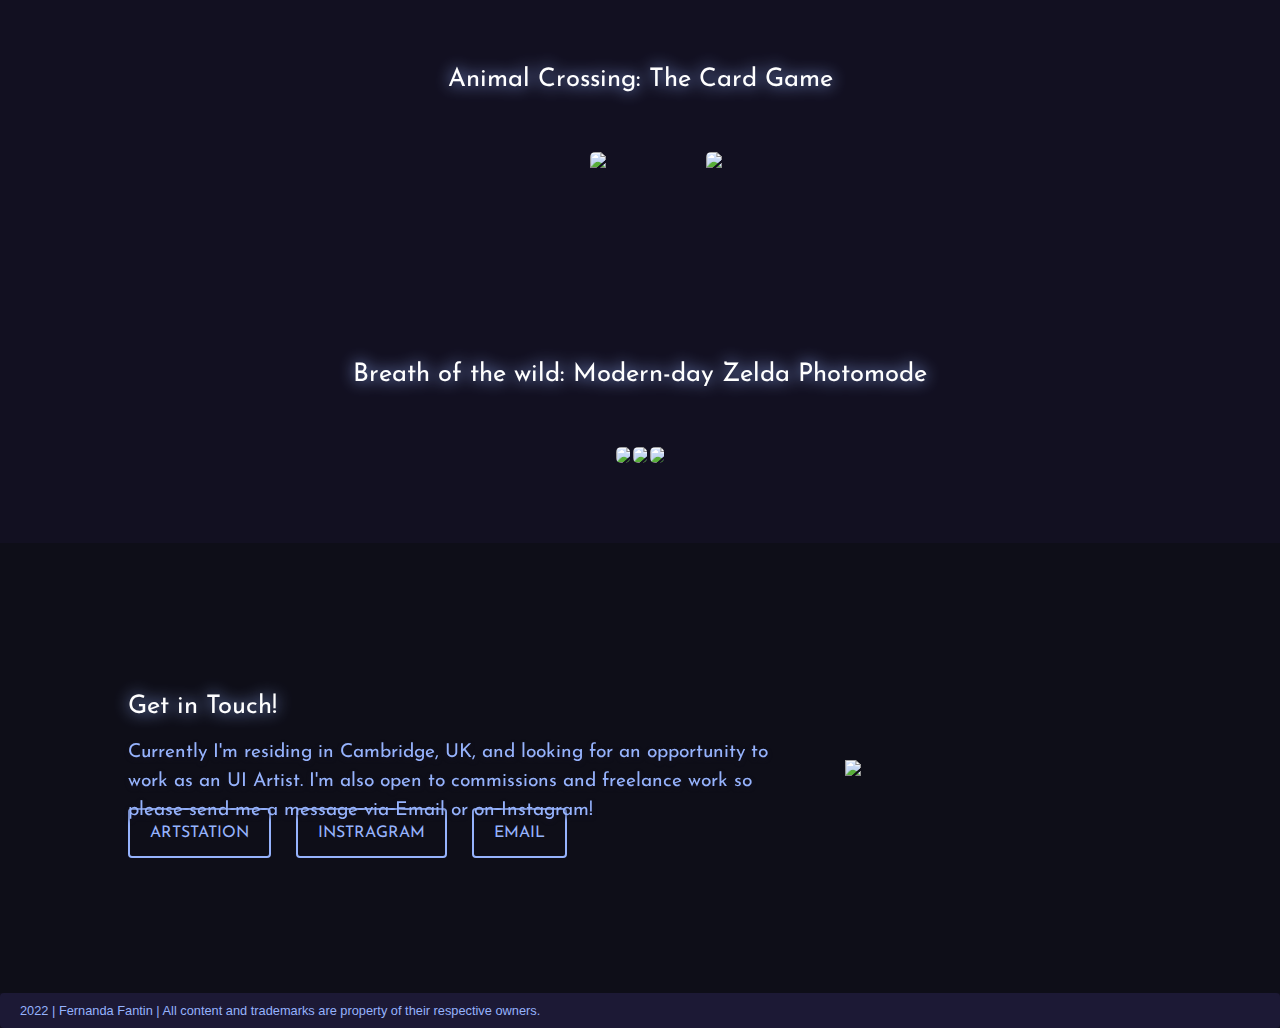
==== commit e43862d6: "Added animations back" ====
--- a/index.html
+++ b/index.html
@@ -12,9 +12,7 @@
   <link rel="preconnect" href="https://fonts.googleapis.com">
   <link rel="preconnect" href="https://fonts.gstatic.com" crossorigin>
   <link href="https://fonts.googleapis.com/css2?family=Josefin+Sans:wght@300&display=swap" rel="stylesheet">
-  <link rel="icon" 
-  type="image/png" 
-  href="img/Fernanda/Logo.svg">
+  <link rel="icon" type="image/png" href="img/Fernanda/Logo.svg">
 </head>
 
 </html>
@@ -22,11 +20,12 @@
   <img class="preloader-image" src="img/TheCook.gif" alt="loading">
   <p class="preloader-image">LOADING</p>
 </div>
+
 <body>
   <nav class="top-bar">
     <div class="wrapper-row">
       <div class="top-bar-left">
-          <img class="company" src="img/Fernanda/Logo.svg" alt="Fernanda Logo" />
+        <img class="company" src="img/Fernanda/Logo.svg" alt="Fernanda Logo" />
       </div>
       <ul class="top-bar-right">
         <li><a class="activeMenu" href="">Portfolio</a></li>
@@ -39,16 +38,16 @@
     <div class="particle" id="particles-js"></div>
     <div class="wrapper-cel-reverse">
       <div class="mainCell">
-      <div class="landingBox">
-        <div class="landingTitle">
-          Hello!
-        </div>
-        <div class="landingDescription">
-          My name is Fernanda Fantin, and thank you very much for checking out my Art portfolio!<br><br> 
-          I have a bachelor's degree in Fashion Design but being so passionate about games made me start 
-          pursuing a career in game development.
-        </div>
-      </div>
+        <div class="landingBox">
+          <div class="landingTitle">
+            Hello!
+          </div>
+          <div class="landingDescription">
+            My name is Fernanda Fantin, and thank you very much for checking out my Art portfolio!<br><br>
+            I have a bachelor's degree in Fashion Design but being so passionate about games made me start
+            pursuing a career in game development.
+          </div>
+        </div>
       </div>
     </div>
   </div>
@@ -67,12 +66,12 @@
       <div class="modalTriggerContainer">
         <img class="modaltriggerSquare" src="img/Fernanda/CrimsonRain.jpg" />
         <img class="modaltriggerSquare" src="img/Fernanda/LinkBotw.jpg" />
-        <img class="modaltriggerSquare" src="img/Fernanda/Nightbringer.jpg"  />
+        <img class="modaltriggerSquare" src="img/Fernanda/Nightbringer.jpg" />
       </div>
       <div class="modalTriggerContainer">
         <img class="modaltriggerSquare" src="img/Fernanda/Terrarium.jpg" />
         <img class="modaltriggerSquare" src="img/Fernanda/HoldYourTears.jpg" />
-        <img class="modaltriggerSquare" src="img/Fernanda/MoonMage.jpg"  />
+        <img class="modaltriggerSquare" src="img/Fernanda/MoonMage.jpg" />
       </div>
     </div>
   </div>
@@ -88,9 +87,10 @@
           Game Development
         </div>
         <div class="cellDescription">
-          I'm currently co-developing "Cold Snap" with my partner using mainly Godot and Aseprite. 
-          Implementation and iteration are done after design and the required assets have been planned. 
-          The biggest challenges in this project are coding and achivable game design since our daily jobs are art focused. 
+          I'm currently co-developing "Cold Snap" with my partner using mainly Godot and Aseprite.
+          Implementation and iteration are done after design and the required assets have been planned.
+          The biggest challenges in this project are coding and achivable game design since our daily jobs are art
+          focused.
           Thus, it is a fun and exciting challenge to overcome!
         </div>
         <a class="quickLink" href="coldsnap.html">Check out the project!</a>
@@ -102,38 +102,50 @@
     <div class="topSnow"></div>
     <div class="wrapper-column">
       <div class="title">
-       User Interfaces
+        User Interfaces
       </div>
       <div class="description">
-        2 years ago, I started making fictional game UI to learn and understand how to make games look and feel good.  
-        Redesigning my favourite games was a challenging, but the most exciting part is to create
+        2 years ago, I started making fictional game UI to learn and understand how to make games look and feel good.
+        Redesigning my favourite games was challenging, but the most exciting part is to create
         "what if" games and try to come up with an UI solution that is good to use and nice to look at.
       </div>
-      <div class="modalTriggerContainer">
-        <img class="modaltrigger" src="img/Fernanda/DG-Logo.gif" />
+      <div class="title">
+        Danger Gang: Personal UI Project
+      </div>
+      <div class="modalTriggerContainer">
+        <img class="modaltrigger" src="img/Fernanda/DangerGang/DG-Main.png" />
+        <img class="modaltrigger" src="img/Fernanda/DangerGang/DG-Frontend.png" />
+        <img class="modaltrigger" src="img/Fernanda/DangerGang/DG-Iconography.png" />
+      </div>
+      <div class="modalTriggerContainerNoMargin">
+        <img class="modaltrigger" src="img/Fernanda/DangerGang/DG-SavedGames.png" />
+        <img class="modaltrigger" src="img/Fernanda/DangerGang/DG-Dialogue.png" />
+        <img class="modaltrigger" src="img/Fernanda/DangerGang/DG-InGame.png" />
+      </div>
+      <div class="description">
+        Early Concept and Animation Exploration
+      </div>
+      <div class="modalTriggerContainerNoMargin">
         <video class="modaltriggerVideo" autoplay muted loop>
-            <source src="img/Fernanda/DG-Anim.mp4" type="video/mp4"/>
+          <source src="img/Fernanda/DG-Anim.mp4" type="video/mp4" />
         </video>
         <video class="modaltriggerVideo" autoplay muted loop>
-            <source src="img/Fernanda/DG-Anim2.mp4" type="video/mp4"/>
+          <source src="img/Fernanda/DG-Anim2.mp4" type="video/mp4" />
         </video>
-        </div>
-       <div class="modalTriggerContainerNoMargin">
-        <img class="modaltrigger" src="img/Fernanda/DG-Menu.jpeg" />
-        <img class="modaltrigger" src="img/Fernanda/DG-Saves.jpeg" />
-        <img class="modaltrigger" src="img/Fernanda/DG-Confirm.jpeg" />
-      </div>
-      <div class="modalTriggerContainerNoMargin">
         <img class="modaltrigger" src="img/Fernanda/DG-GameHUD.jpeg" />
-        <img class="modaltrigger" src="img/Fernanda/DG-Dialog.jpeg" />
-        <img class="modaltrigger" src="img/Fernanda/DG-Icon.jpeg" />
+      </div>
+      <div class="title">
+        Animal Crossing: The Card Game
       </div>
       <div class="modalTriggerContainer">
         <video class="modaltriggerVideo" autoplay muted loop>
-            <source src="img/Fernanda/AC-Anim.mp4" type="video/mp4"/>
+          <source src="img/Fernanda/AC-Anim.mp4" type="video/mp4" />
         </video>
         <img class="modaltrigger" src="img/Fernanda/AC-Main.jpeg" />
         <img class="modaltrigger" src="img/Fernanda/AC-breakdown.jpeg" />
+      </div>
+      <div class="title">
+        Breath of the wild: Modern-day Zelda Photomode
       </div>
       <div class="modalTriggerContainer">
         <img class="modaltrigger" src="img/Fernanda/LZ-UI.jpeg" />
@@ -169,7 +181,7 @@
   <div id="myModal" class="modal">
     <img class="modal-content" id="modalImg">
     <video class="modal-content-video" autoplay muted loop id="modalVideo">
-      <source src="img/Fernanda/DG-Anim.mp4" type="video/mp4"/>
+      <source src="img/Fernanda/DG-Anim.mp4" type="video/mp4" />
     </video>
   </div>
 
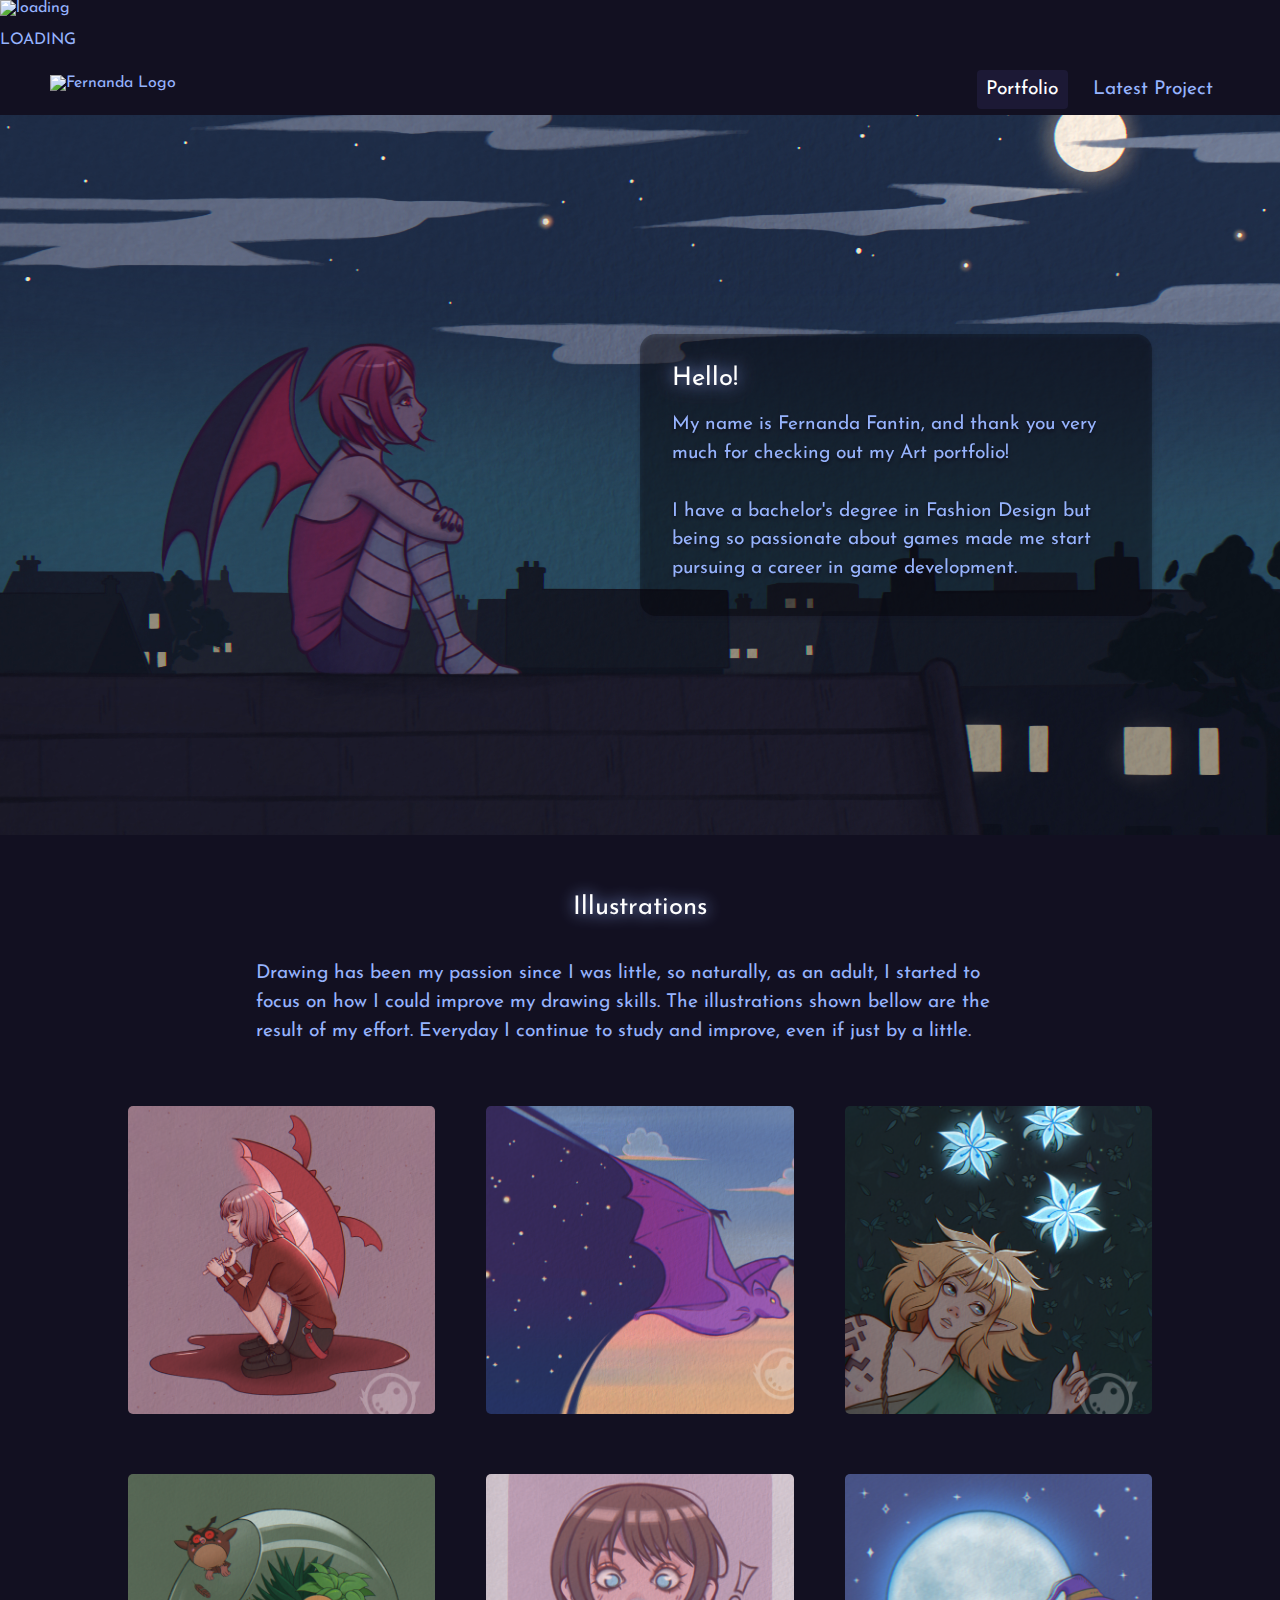
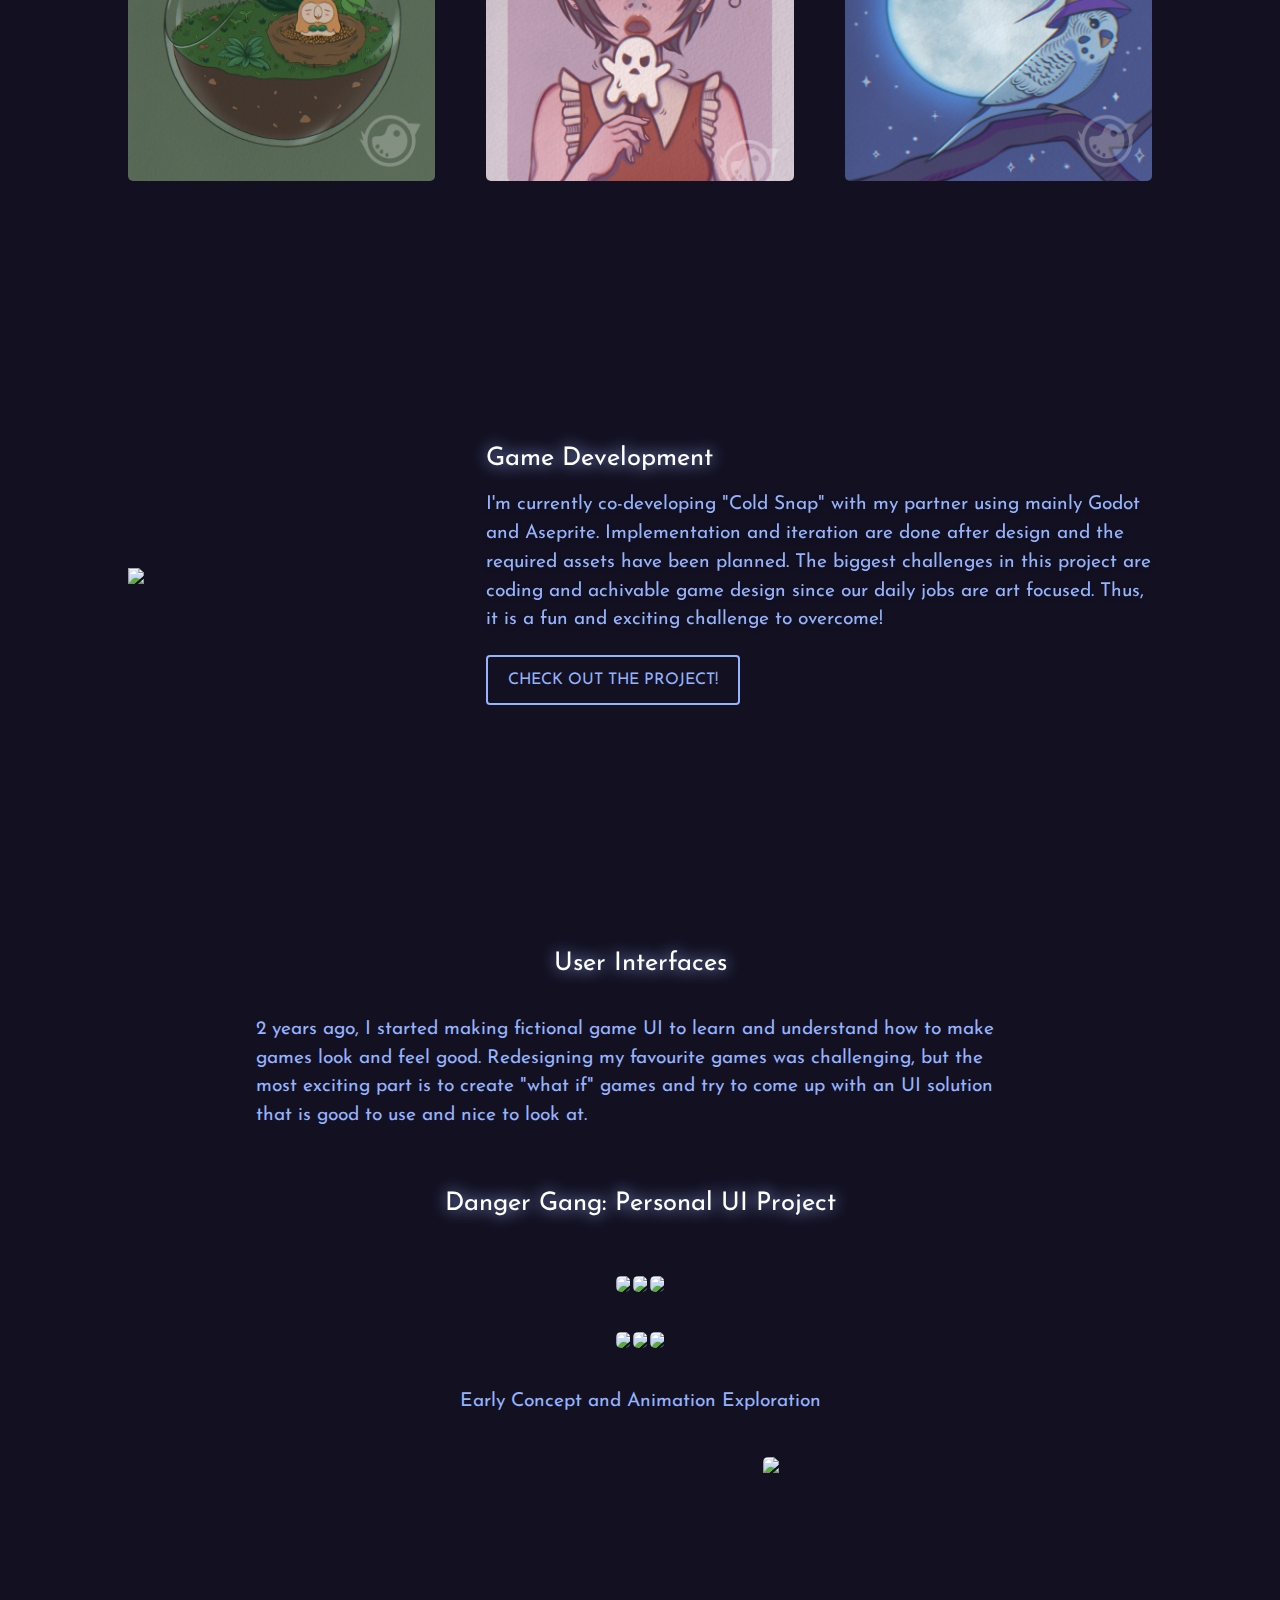
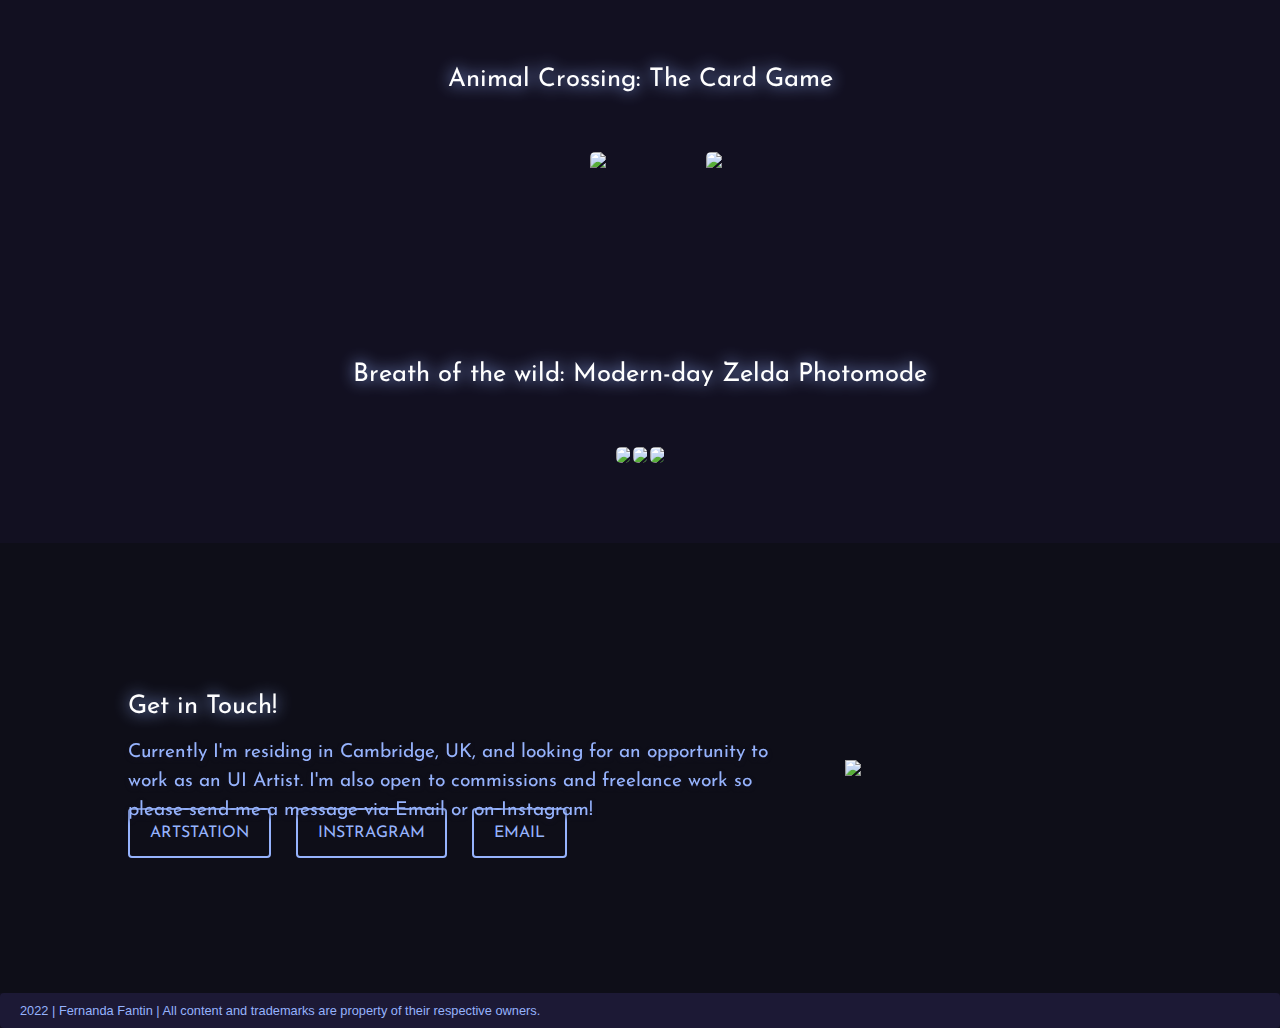
==== commit de6a004f: "Updated Illustration" ====
--- a/index.html
+++ b/index.html
@@ -65,12 +65,12 @@
       </div>
       <div class="modalTriggerContainer">
         <img class="modaltriggerSquare" src="img/Fernanda/CrimsonRain.jpg" />
+        <img class="modaltriggerSquare" src="img/Fernanda/Nightbringer.jpg" />
         <img class="modaltriggerSquare" src="img/Fernanda/LinkBotw.jpg" />
-        <img class="modaltriggerSquare" src="img/Fernanda/Nightbringer.jpg" />
       </div>
       <div class="modalTriggerContainer">
         <img class="modaltriggerSquare" src="img/Fernanda/Terrarium.jpg" />
-        <img class="modaltriggerSquare" src="img/Fernanda/HoldYourTears.jpg" />
+        <img class="modaltriggerSquare" src="img/Fernanda/Haunted.jpg" />
         <img class="modaltriggerSquare" src="img/Fernanda/MoonMage.jpg" />
       </div>
     </div>
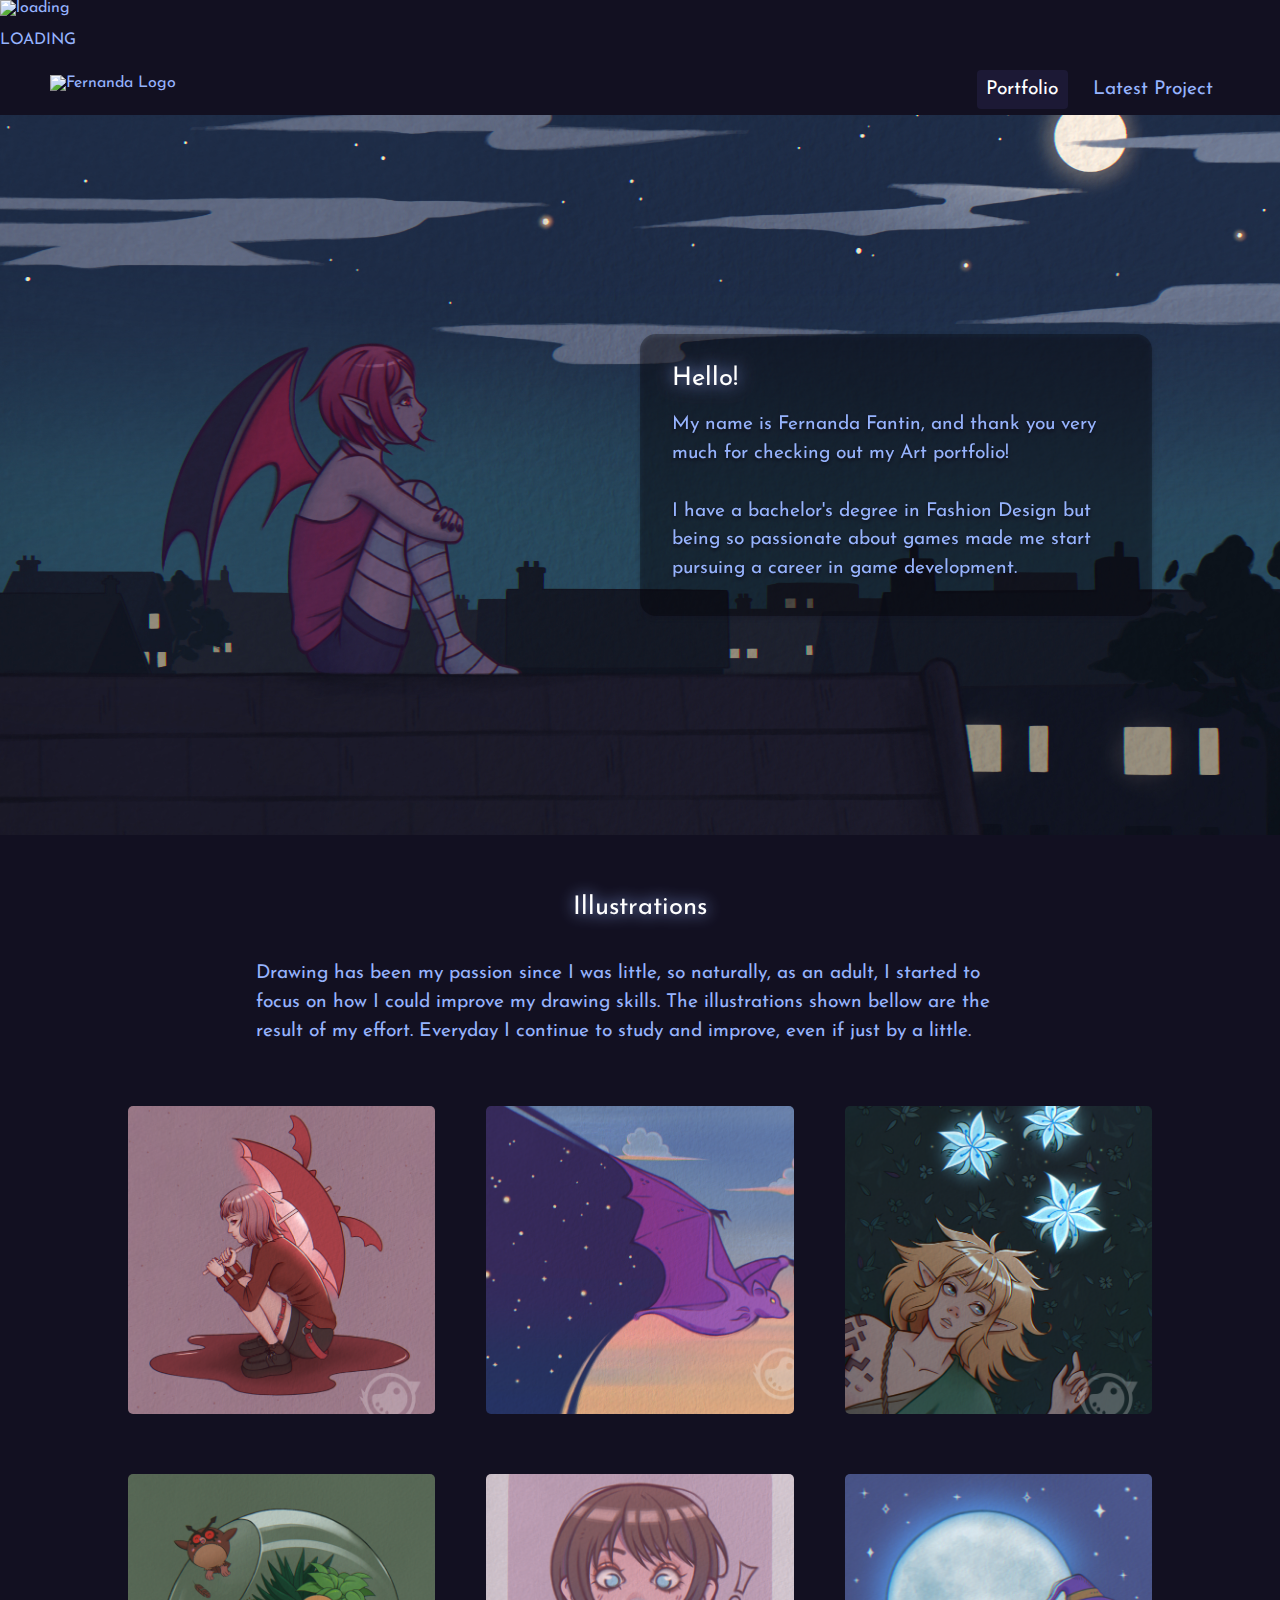
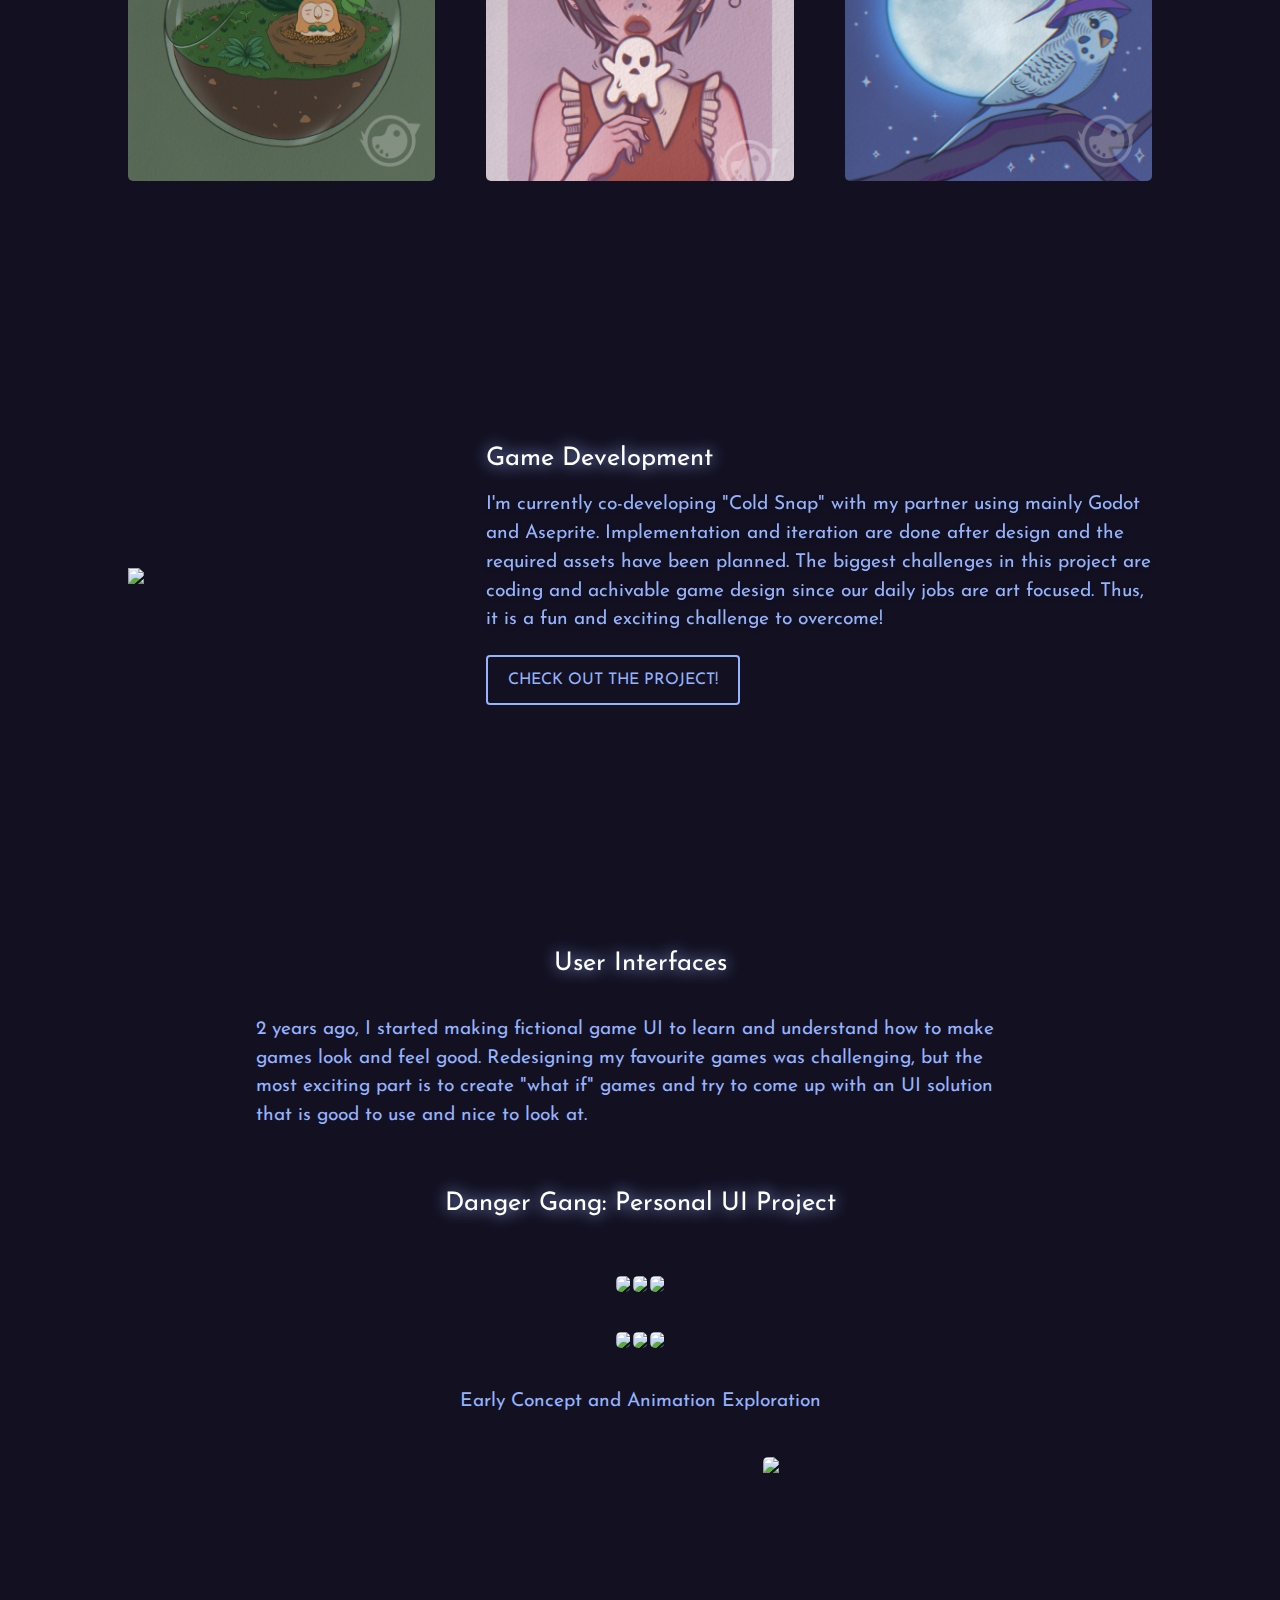
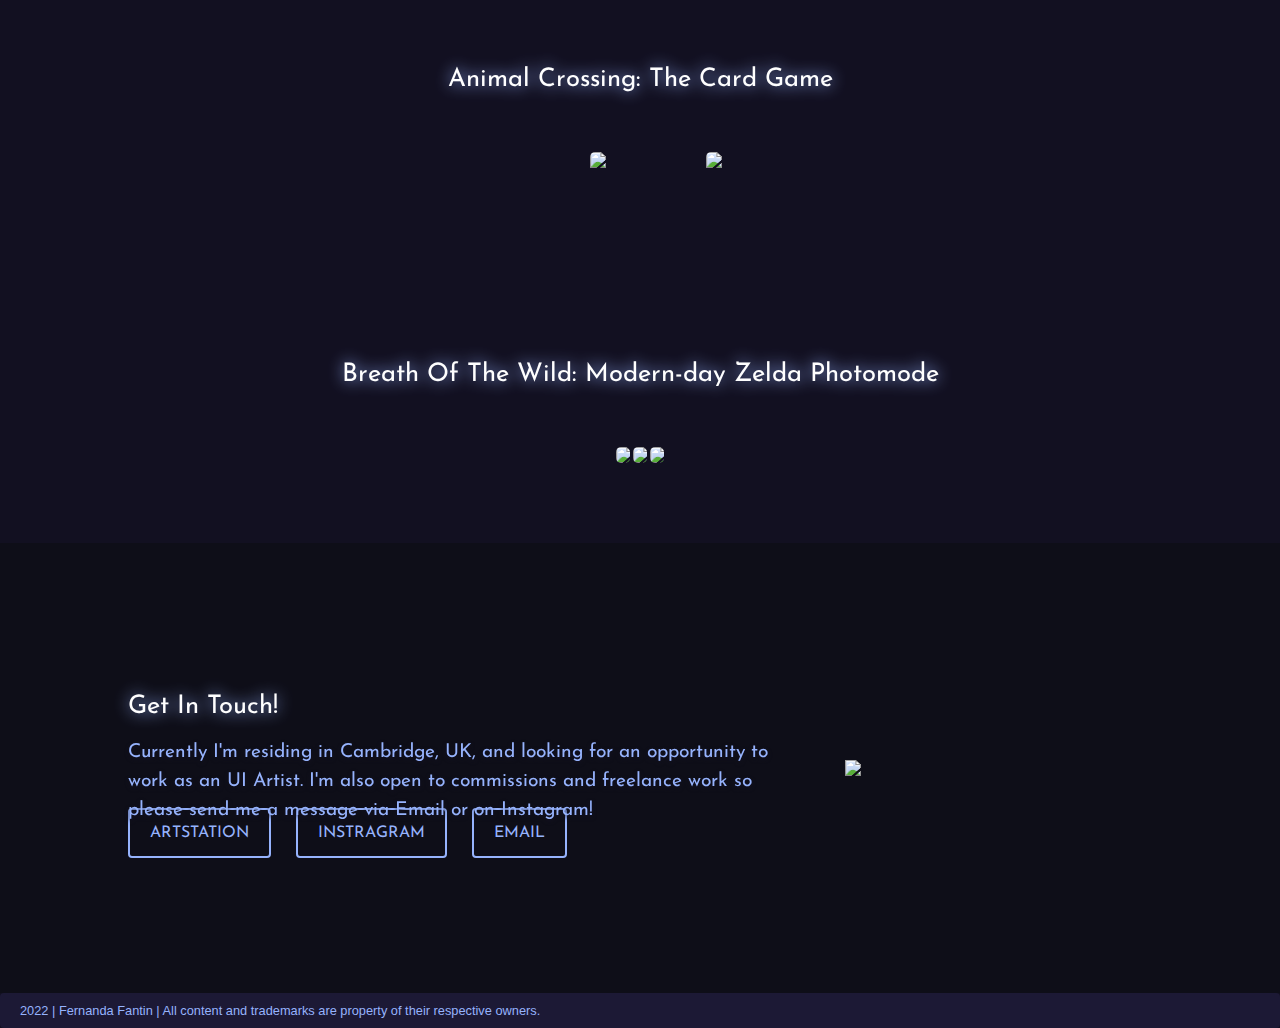
==== commit 7f521720: "fixed casing" ====
--- a/index.html
+++ b/index.html
@@ -145,7 +145,7 @@
         <img class="modaltrigger" src="img/Fernanda/AC-breakdown.jpeg" />
       </div>
       <div class="title">
-        Breath of the wild: Modern-day Zelda Photomode
+        Breath Of The Wild: Modern-day Zelda Photomode
       </div>
       <div class="modalTriggerContainer">
         <img class="modaltrigger" src="img/Fernanda/LZ-UI.jpeg" />
@@ -163,7 +163,7 @@
       </div>
       <div class="textCell">
         <div class="celTitle">
-          Get in Touch!
+          Get In Touch!
         </div>
         <div class="cellDescription">
           Currently I'm residing in Cambridge, UK, and looking for an opportunity to work as an UI Artist.
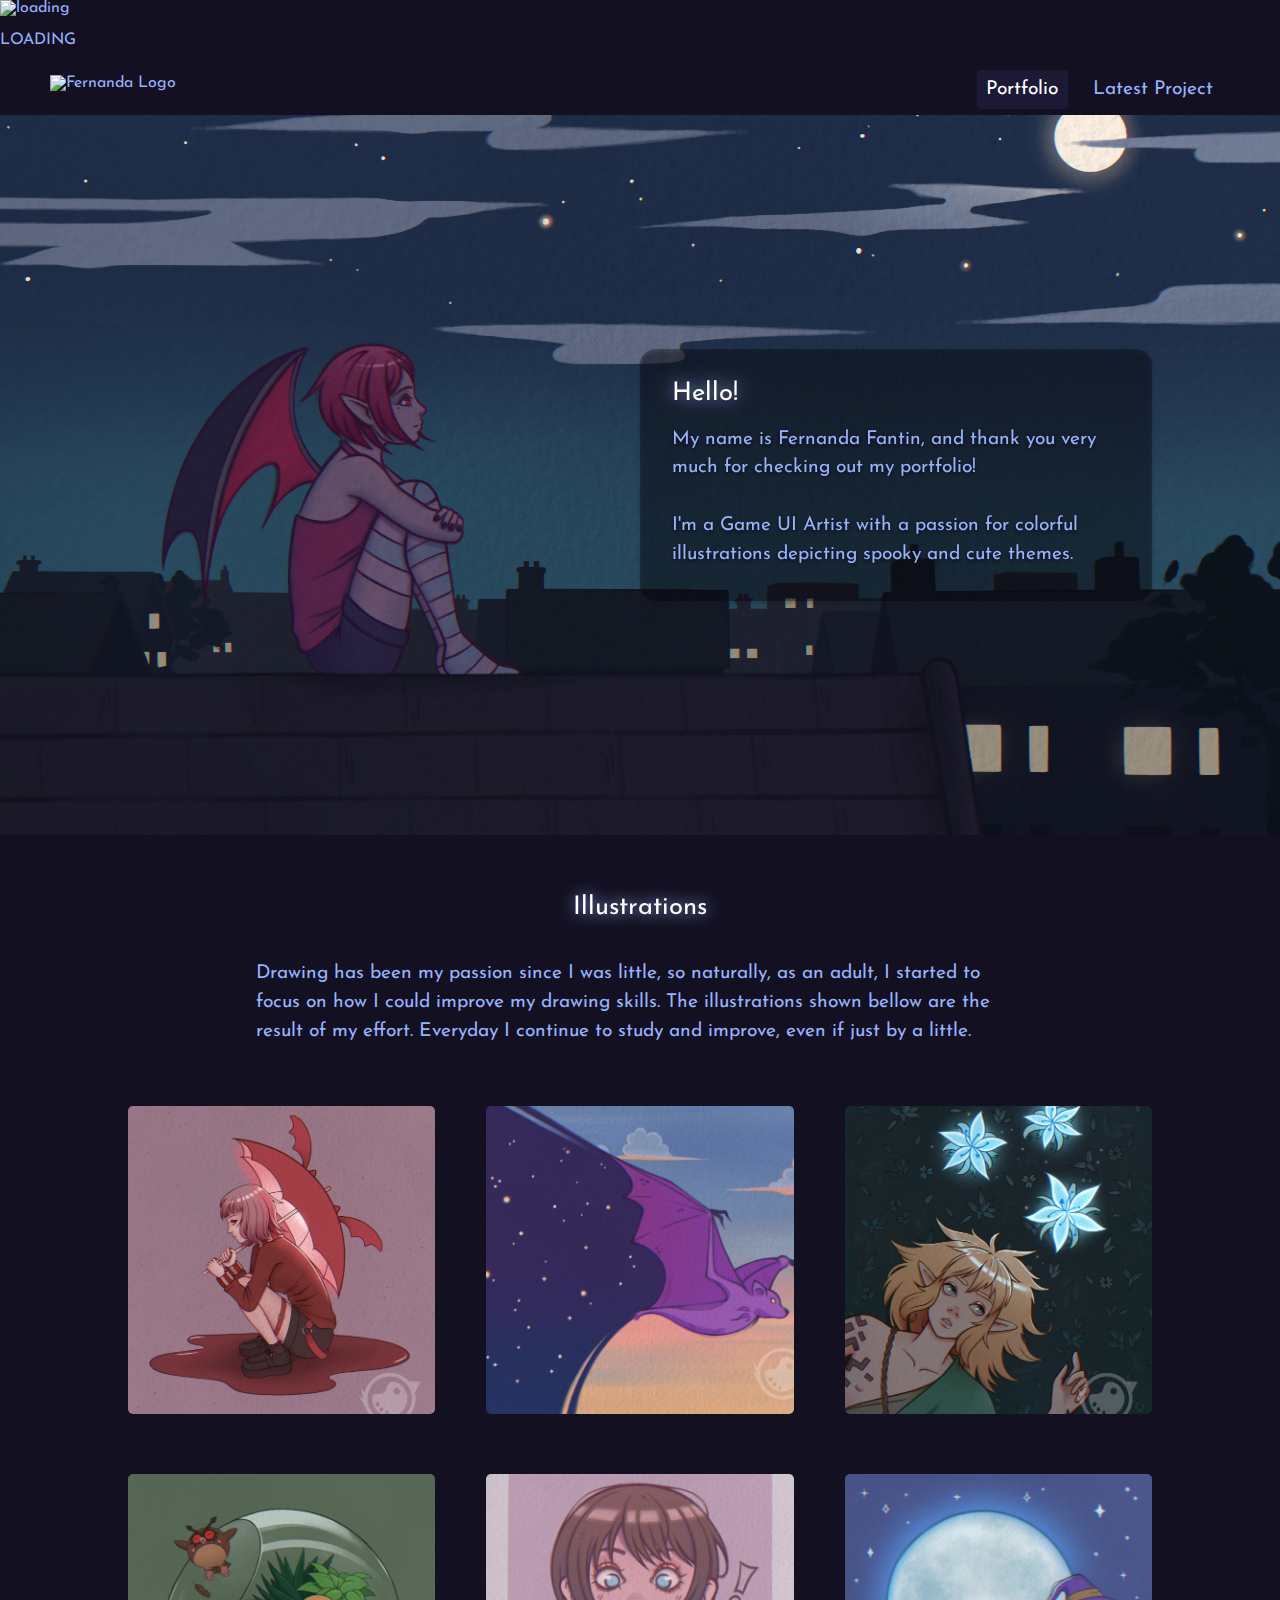
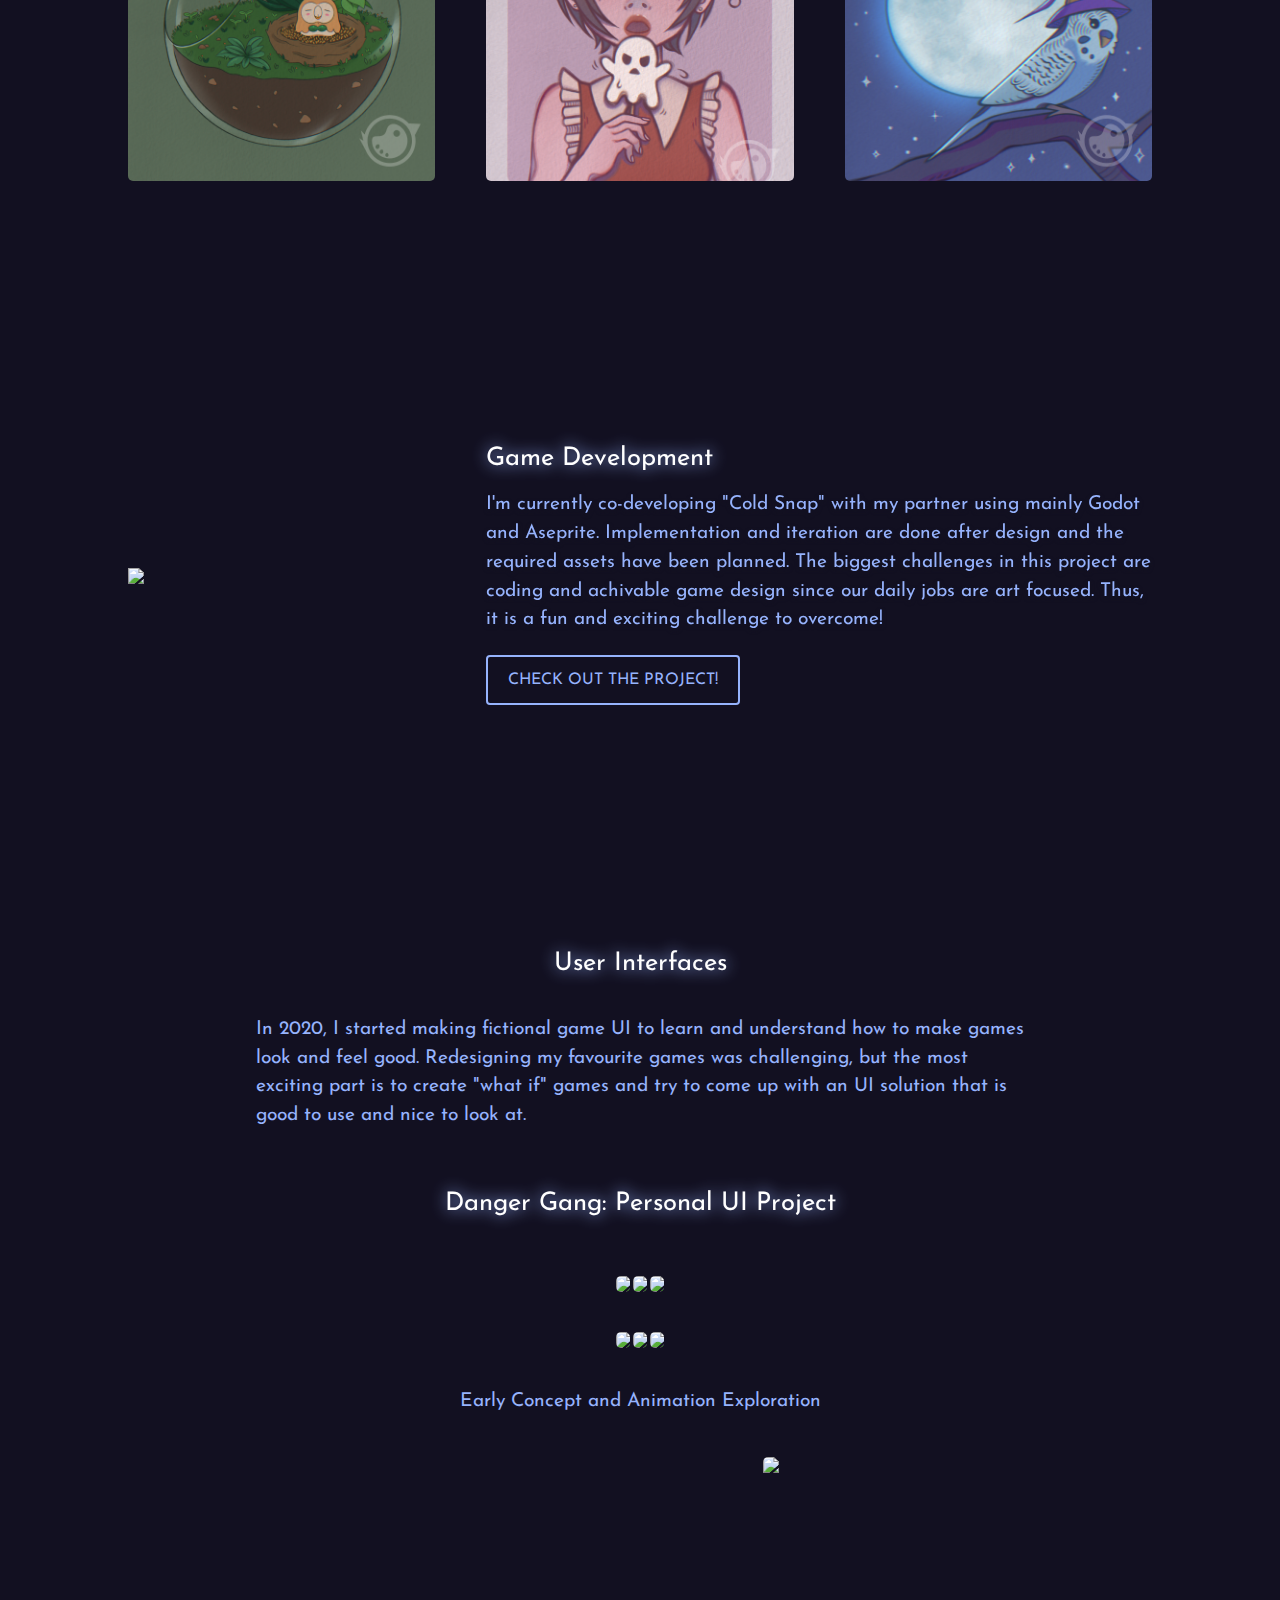
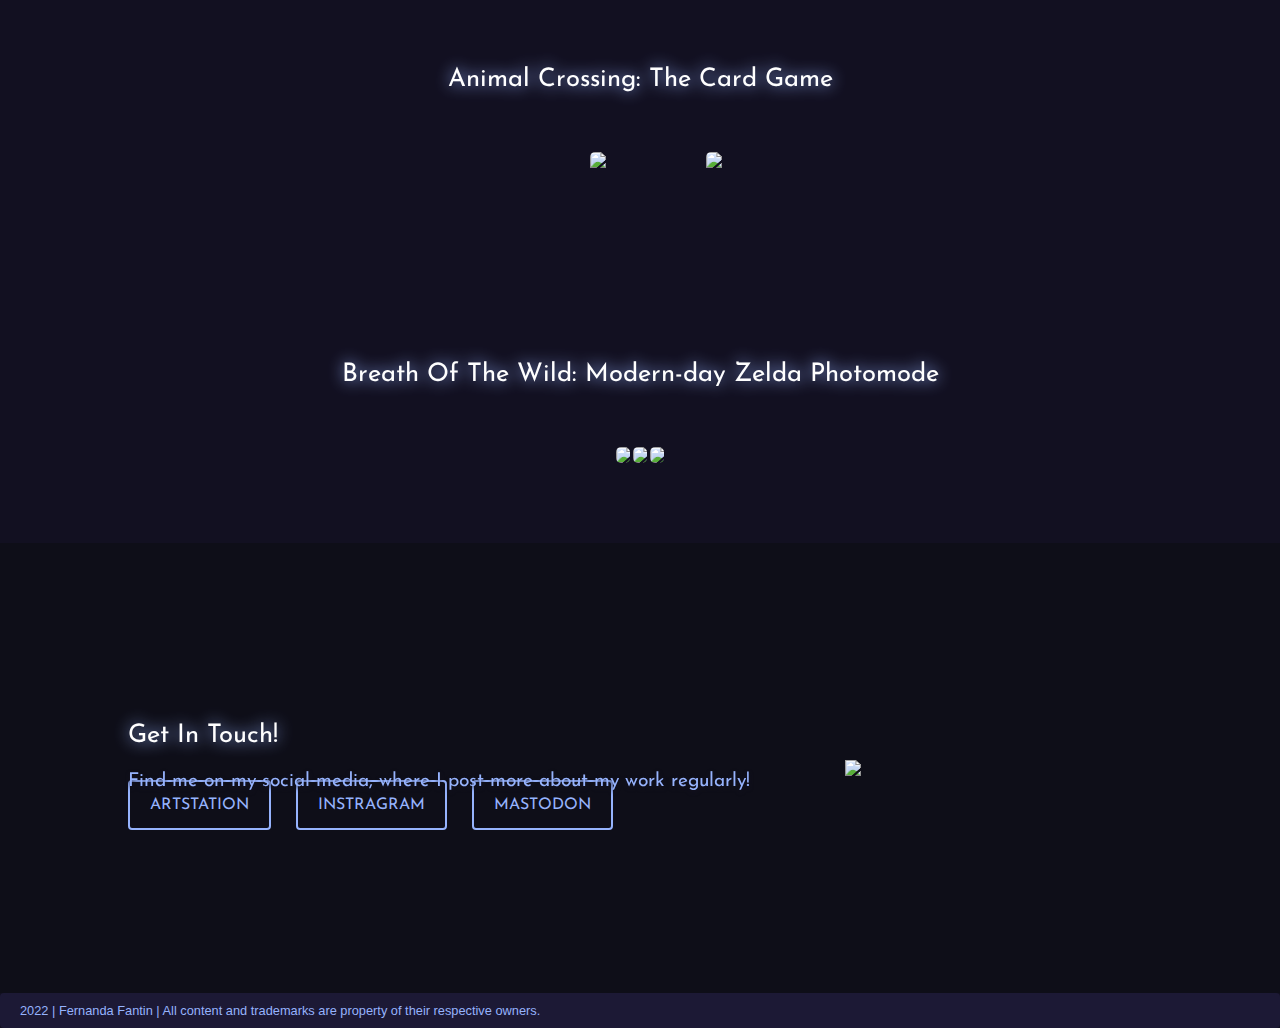
==== commit 6b6d9ecc: "update" ====
--- a/index.html
+++ b/index.html
@@ -43,9 +43,8 @@
             Hello!
           </div>
           <div class="landingDescription">
-            My name is Fernanda Fantin, and thank you very much for checking out my Art portfolio!<br><br>
-            I have a bachelor's degree in Fashion Design but being so passionate about games made me start
-            pursuing a career in game development.
+            My name is Fernanda Fantin, and thank you very much for checking out my portfolio!<br><br>
+            I'm a Game UI Artist with a passion for colorful illustrations depicting spooky and cute themes.
           </div>
         </div>
       </div>
@@ -105,7 +104,7 @@
         User Interfaces
       </div>
       <div class="description">
-        2 years ago, I started making fictional game UI to learn and understand how to make games look and feel good.
+        In 2020, I started making fictional game UI to learn and understand how to make games look and feel good.
         Redesigning my favourite games was challenging, but the most exciting part is to create
         "what if" games and try to come up with an UI solution that is good to use and nice to look at.
       </div>
@@ -166,13 +165,12 @@
           Get In Touch!
         </div>
         <div class="cellDescription">
-          Currently I'm residing in Cambridge, UK, and looking for an opportunity to work as an UI Artist.
-          I'm also open to commissions and freelance work so please send me a message via Email or on Instagram!
+          Find me on my social media, where I post more about my work regularly!
         </div>
         <div class="wrapper-quicklinks">
           <a class="quickLink" href="https://fernandafantin.artstation.com/">ArtStation</a>
           <a class="quickLink" href="https://www.instagram.com/chromatomart">Instragram</a>
-          <a class="quickLink" href="mailto:fernandareisfantin@gmail.com">Email</a>
+          <a class="quickLink" href="https://mastodon.gamedev.place/web/@chromatomart#">Mastodon</a>
         </div>
       </div>
     </div>
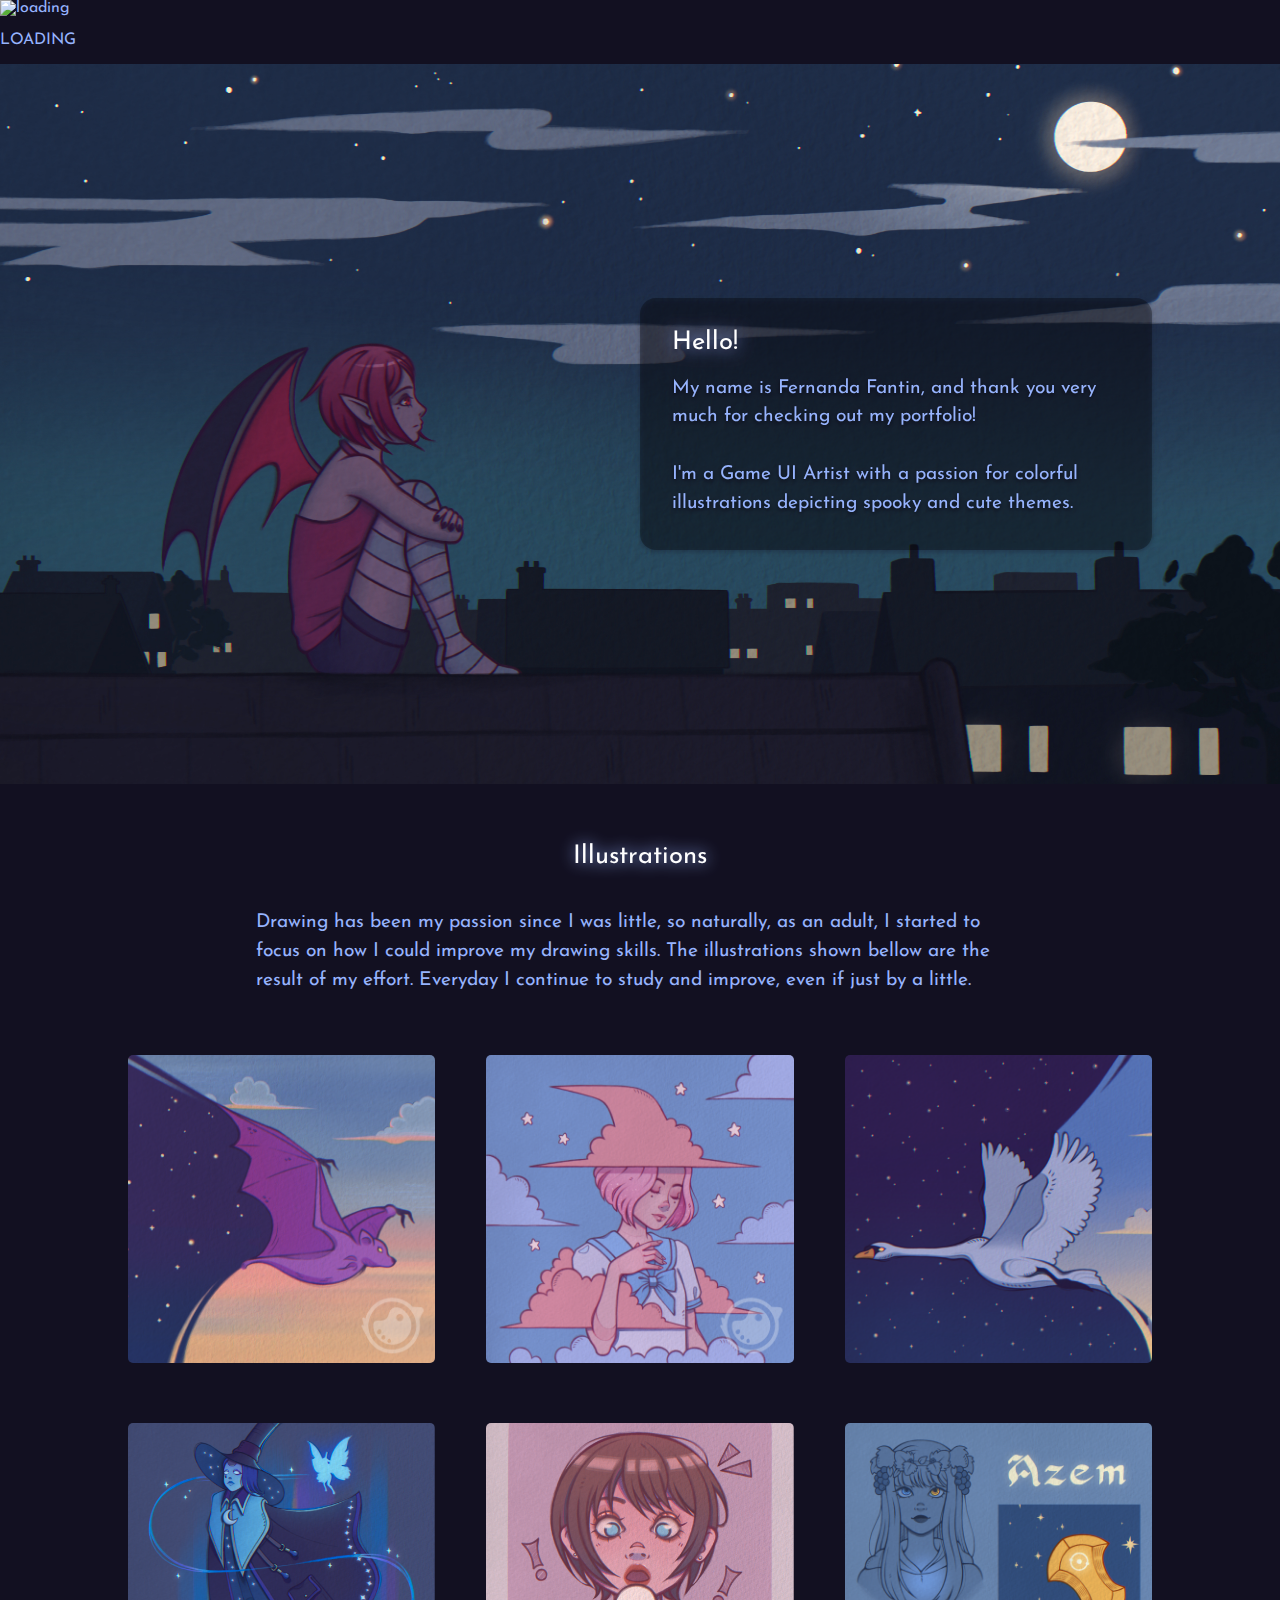
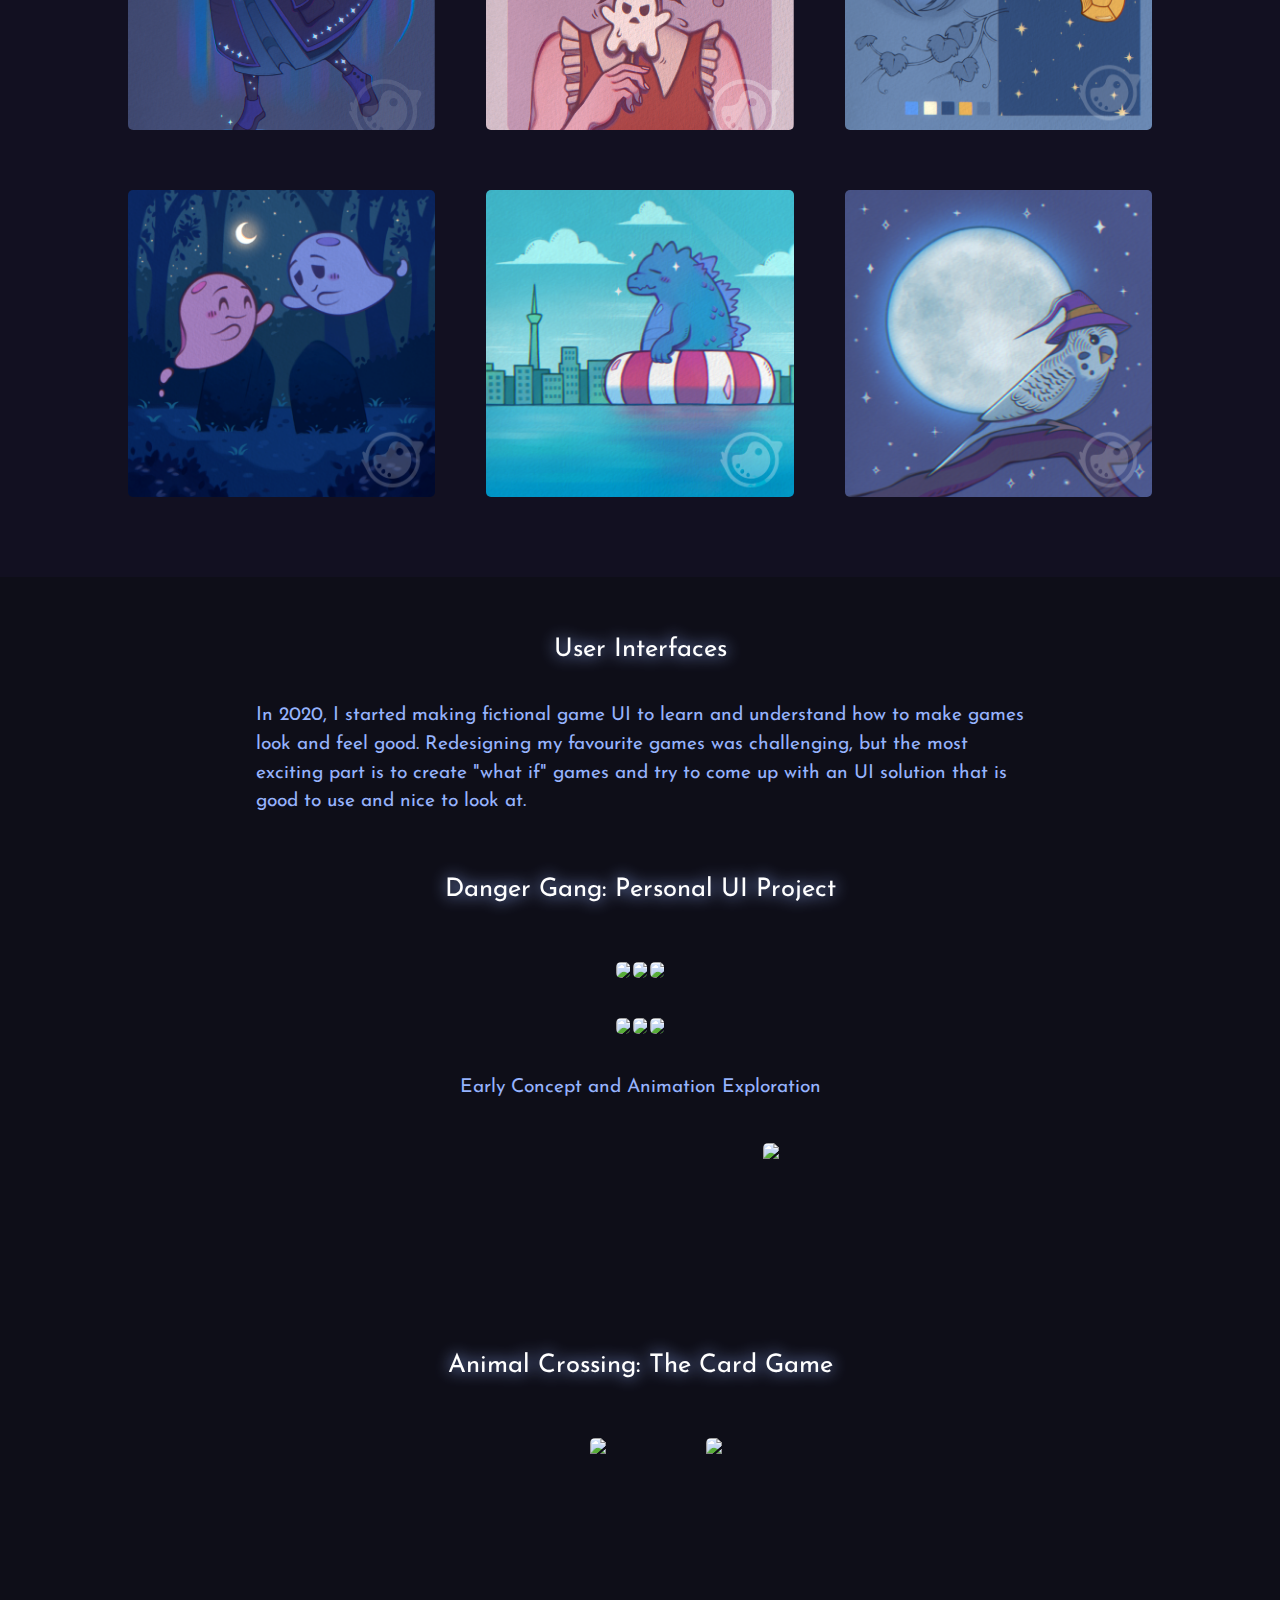
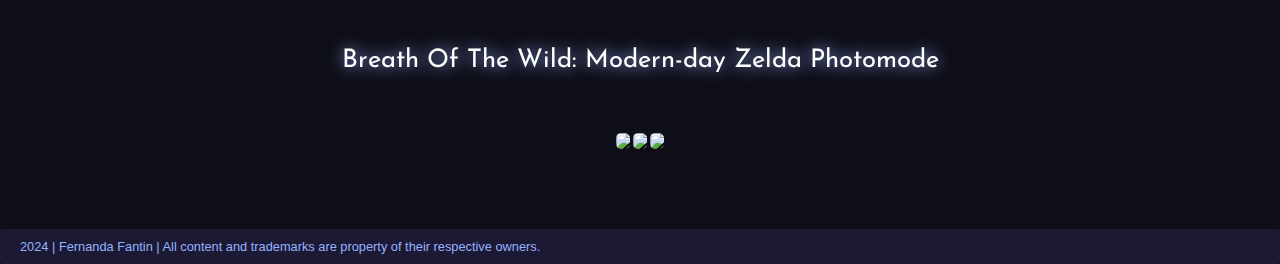
==== commit d3c63a69: "Updated website" ====
--- a/index.html
+++ b/index.html
@@ -22,17 +22,6 @@
 </div>
 
 <body>
-  <nav class="top-bar">
-    <div class="wrapper-row">
-      <div class="top-bar-left">
-        <img class="company" src="img/Fernanda/Logo.svg" alt="Fernanda Logo" />
-      </div>
-      <ul class="top-bar-right">
-        <li><a class="activeMenu" href="">Portfolio</a></li>
-        <li><a class="topMenu" href="coldsnap.html">Latest Project</a></li>
-      </ul>
-    </div>
-  </nav>
 
   <div class="bg1" id="bg1">
     <div class="particle" id="particles-js"></div>
@@ -63,36 +52,19 @@
         study and improve, even if just by a little.
       </div>
       <div class="modalTriggerContainer">
-        <img class="modaltriggerSquare" src="img/Fernanda/CrimsonRain.jpg" />
-        <img class="modaltriggerSquare" src="img/Fernanda/Nightbringer.jpg" />
-        <img class="modaltriggerSquare" src="img/Fernanda/LinkBotw.jpg" />
+        <img class="modaltriggerSquare rightStart" src="img/Fernanda/Art/Art1.png" />
+        <img class="modaltriggerSquare" src="img/Fernanda/Art/Art2.png" />
+        <img class="modaltriggerSquare leftStart" src="img/Fernanda/Art/Art3.png" />
       </div>
       <div class="modalTriggerContainer">
-        <img class="modaltriggerSquare" src="img/Fernanda/Terrarium.jpg" />
-        <img class="modaltriggerSquare" src="img/Fernanda/Haunted.jpg" />
-        <img class="modaltriggerSquare" src="img/Fernanda/MoonMage.jpg" />
+        <img class="modaltriggerSquare" src="img/Fernanda/Art/Art4.png" />
+        <img class="modaltriggerSquare" src="img/Fernanda/Art/Art5.png" />
+        <img class="modaltriggerSquare" src="img/Fernanda/Art/Art6.png" />
       </div>
-    </div>
-  </div>
-
-  <div class="bg3" id="bg3">
-    <div class="bottomSnow"></div>
-    <div class="wrapper-cel">
-      <div class="imageCellContainer">
-        <img class="imageCell" src="img/TheCook.gif" />
-      </div>
-      <div class="textCell">
-        <div class="celTitle">
-          Game Development
-        </div>
-        <div class="cellDescription">
-          I'm currently co-developing "Cold Snap" with my partner using mainly Godot and Aseprite.
-          Implementation and iteration are done after design and the required assets have been planned.
-          The biggest challenges in this project are coding and achivable game design since our daily jobs are art
-          focused.
-          Thus, it is a fun and exciting challenge to overcome!
-        </div>
-        <a class="quickLink" href="coldsnap.html">Check out the project!</a>
+      <div class="modalTriggerContainer">
+        <img class="modaltriggerSquare" src="img/Fernanda/Art/Art7.png" />
+        <img class="modaltriggerSquare" src="img/Fernanda/Art/Art8.png" />
+        <img class="modaltriggerSquare" src="img/Fernanda/Art/Art9.png" />
       </div>
     </div>
   </div>
@@ -154,28 +126,6 @@
     </div>
   </div>
 
-  <div class="bg5" id="bg5">
-    <div class="bottomSnow"></div>
-    <div class="wrapper-cel-reverse">
-      <div class="imageCellContainer">
-        <img class="imageCell" src="img/Idle.gif" />
-      </div>
-      <div class="textCell">
-        <div class="celTitle">
-          Get In Touch!
-        </div>
-        <div class="cellDescription">
-          Find me on my social media, where I post more about my work regularly!
-        </div>
-        <div class="wrapper-quicklinks">
-          <a class="quickLink" href="https://fernandafantin.artstation.com/">ArtStation</a>
-          <a class="quickLink" href="https://www.instagram.com/chromatomart">Instragram</a>
-          <a class="quickLink" href="https://mastodon.gamedev.place/web/@chromatomart#">Mastodon</a>
-        </div>
-      </div>
-    </div>
-  </div>
-
   <div id="myModal" class="modal">
     <img class="modal-content" id="modalImg">
     <video class="modal-content-video" autoplay muted loop id="modalVideo">
@@ -187,7 +137,7 @@
     <img class="toTopImg" src="img/toTop.svg" alt="Go to Top" style="width: 40px;" />
   </div>
 
-  <div class="footer">2022 | Fernanda Fantin | All content and trademarks are property of their
+  <div class="footer">2024 | Fernanda Fantin | All content and trademarks are property of their
     respective
     owners.</div>
 
--- a/css/modal.css
+++ b/css/modal.css
@@ -6,7 +6,19 @@
   border-style: none;
   cursor: pointer;
   transition: 0.3s;
-  object-fit:cover;
+  object-fit: cover;
+  opacity: 1;
+}
+
+.modaltriggerOutline {
+  display: flex;
+  width: 30%;
+  border-radius: 5px;
+  border-width: 2px;
+  border-style: solid;
+  cursor: pointer;
+  transition: 0.3s;
+  object-fit: cover;
   opacity: 1;
 }
 
@@ -23,6 +35,14 @@
   aspect-ratio: 1/1;
 }
 
+.leftStart{
+  object-position: center left;
+}
+
+.rightStart{
+  object-position: center right;
+}
+
 .modaltriggerVideo {
   display: flex;
   width: 30%;
@@ -31,18 +51,26 @@
   border-style: none;
   cursor: pointer;
   transition: 0.3s;
-  object-fit:cover;
+  object-fit: cover;
   opacity: 1;
 }
+
 
 .modaltrigger:hover {
   opacity: 1;
   transform: scale(1.05);
 }
+
+.modaltriggerOutline:hover {
+  opacity: 1;
+  transform: scale(1.05);
+}
+
 .modaltriggerSquare:hover {
   opacity: 1;
   transform: scale(1.05);
 }
+
 .modaltriggerVideo:hover {
   opacity: 1;
   transform: scale(1.05);
@@ -74,6 +102,7 @@
   max-width: 1920px;
   border-radius: 10px;
 }
+
 .modal-content-video {
   align-self: center;
   margin: auto;
@@ -154,6 +183,7 @@
   }
 
   .modaltrigger,
+  .modaltriggerOutline,
   .modaltriggerSquare,
   .modaltriggerVideo {
     margin-top: 2vh;
--- a/css/fernanda.css
+++ b/css/fernanda.css
@@ -1,104 +1,98 @@
 .fernandaLogo {
-    width: 30vh;
-    height: 30vh;
-    margin: auto;
-  }
-  
-  .particle {
-    position: absolute;
-    width: 100%;
-    height: 80vh;
-  }
-  
+  width: 30vh;
+  height: 30vh;
+  margin: auto;
+}
+
+.particle {
+  position: absolute;
+  width: 100%;
+  height: 80vh;
+}
+
+.bg1 {
+  background-color: #242c51;
+  height: 80vh;
+  background-attachment: fixed;
+  background-position: center;
+  background-repeat: no-repeat;
+  background-size: cover;
+  display: flex;
+  flex-direction: column;
+  justify-content: center;
+  align-items: center;
+  background-image: url("../img/Fernanda/Fer-Darkness.jpg");
+  background-attachment: fixed;
+  background-position: center;
+  background-repeat: no-repeat;
+  background-size: cover;
+}
+
+.bg2 {
+  padding-top: 40px;
+  padding-bottom: 40px;
+  display: flex;
+  flex-direction: column;
+  align-items: center;
+  background-color: var(--bg-color);
+  background-repeat: repeat;
+}
+
+.bg3 {
+  display: flex;
+  flex-direction: column;
+  align-items: center;
+  background-image: url("../img/DarkerBG.png");
+  background-attachment: fixed;
+  background-position: center;
+  background-repeat: no-repeat;
+  background-size: cover;
+}
+
+.bg4 {
+  padding-top: 40px;
+  padding-bottom: 40px;
+  display: flex;
+  flex-direction: column;
+  align-items: center;
+  background-color: var(--bg-darker-color);
+  background-repeat: repeat;
+}
+
+.bg5 {
+  display: flex;
+  flex-direction: column;
+  background-color: var(--bg-darker-color);
+  min-height: 30vh;
+  background-attachment: fixed;
+  background-position: center;
+  background-repeat: no-repeat;
+  background-size: cover;
+}
+
+
+@media only screen and (max-width: 1000px) {
+
   .bg1 {
-    background-color: #242c51;
-    height: 80vh;
-    background-attachment: fixed;
-    background-position: center;
-    background-repeat: no-repeat;
-    background-size: cover;
-    display: flex;
-    flex-direction: column;
-    justify-content: center;
-    align-items: center;
-    background-image: url("../img/Fernanda/Fer-Darkness.jpg");
-    background-attachment: fixed;
+    background-attachment: local;
     background-position: center;
     background-repeat: no-repeat;
     background-size: cover;
   }
-  
-  .bg2 {
-    padding-top: 40px;
-    padding-bottom: 40px;
-    display: flex;
-    flex-direction: column;
-    align-items: center;
-    background-color: var(--bg-color);
-    background-repeat: repeat;
-  }
-  
+
   .bg3 {
-    display: flex;
-    flex-direction: column;
-    align-items: center;
-    background-image: url("../img/DarkerBG.png");
-    background-attachment: fixed;
+    background-attachment: local;
     background-position: center;
     background-repeat: no-repeat;
     background-size: cover;
+    min-height: auto;
   }
-  
-  .bg4 {
-    padding-top: 40px;
-    padding-bottom: 40px;
-    display: flex;
-    flex-direction: column;
-    align-items: center;
-    background-color: var(--bg-color);
-    background-repeat: repeat;
-  }
-  
+
   .bg5 {
-    display: flex;
-    flex-direction: column;
-    background-color: var(--bg-darker-color);
-    min-height: 30vh;
-    background-attachment: fixed;
+    background-attachment: local;
     background-position: center;
     background-repeat: no-repeat;
     background-size: cover;
+    min-height: auto;
   }
-  
-  
-  @media only screen and (max-width: 1000px) 
-  {
-  
-    .particle {
-      height: 100vw;
-    }
-
-    .bg1 {
-      height: 100vw;
-      background-attachment: local;
-      background-position: center;
-      background-repeat: no-repeat;
-      background-size: cover;
-    }
-  
-    .bg3 {
-      background-attachment: local;
-      background-position: center;
-      background-repeat: no-repeat;
-      background-size: cover;
-      min-height:auto;
-    }
-  
-    .bg5 {
-      background-attachment: local;
-      background-position: center;
-      background-repeat: no-repeat;
-      background-size: cover;
-      min-height:auto;
-    }
-  }+}